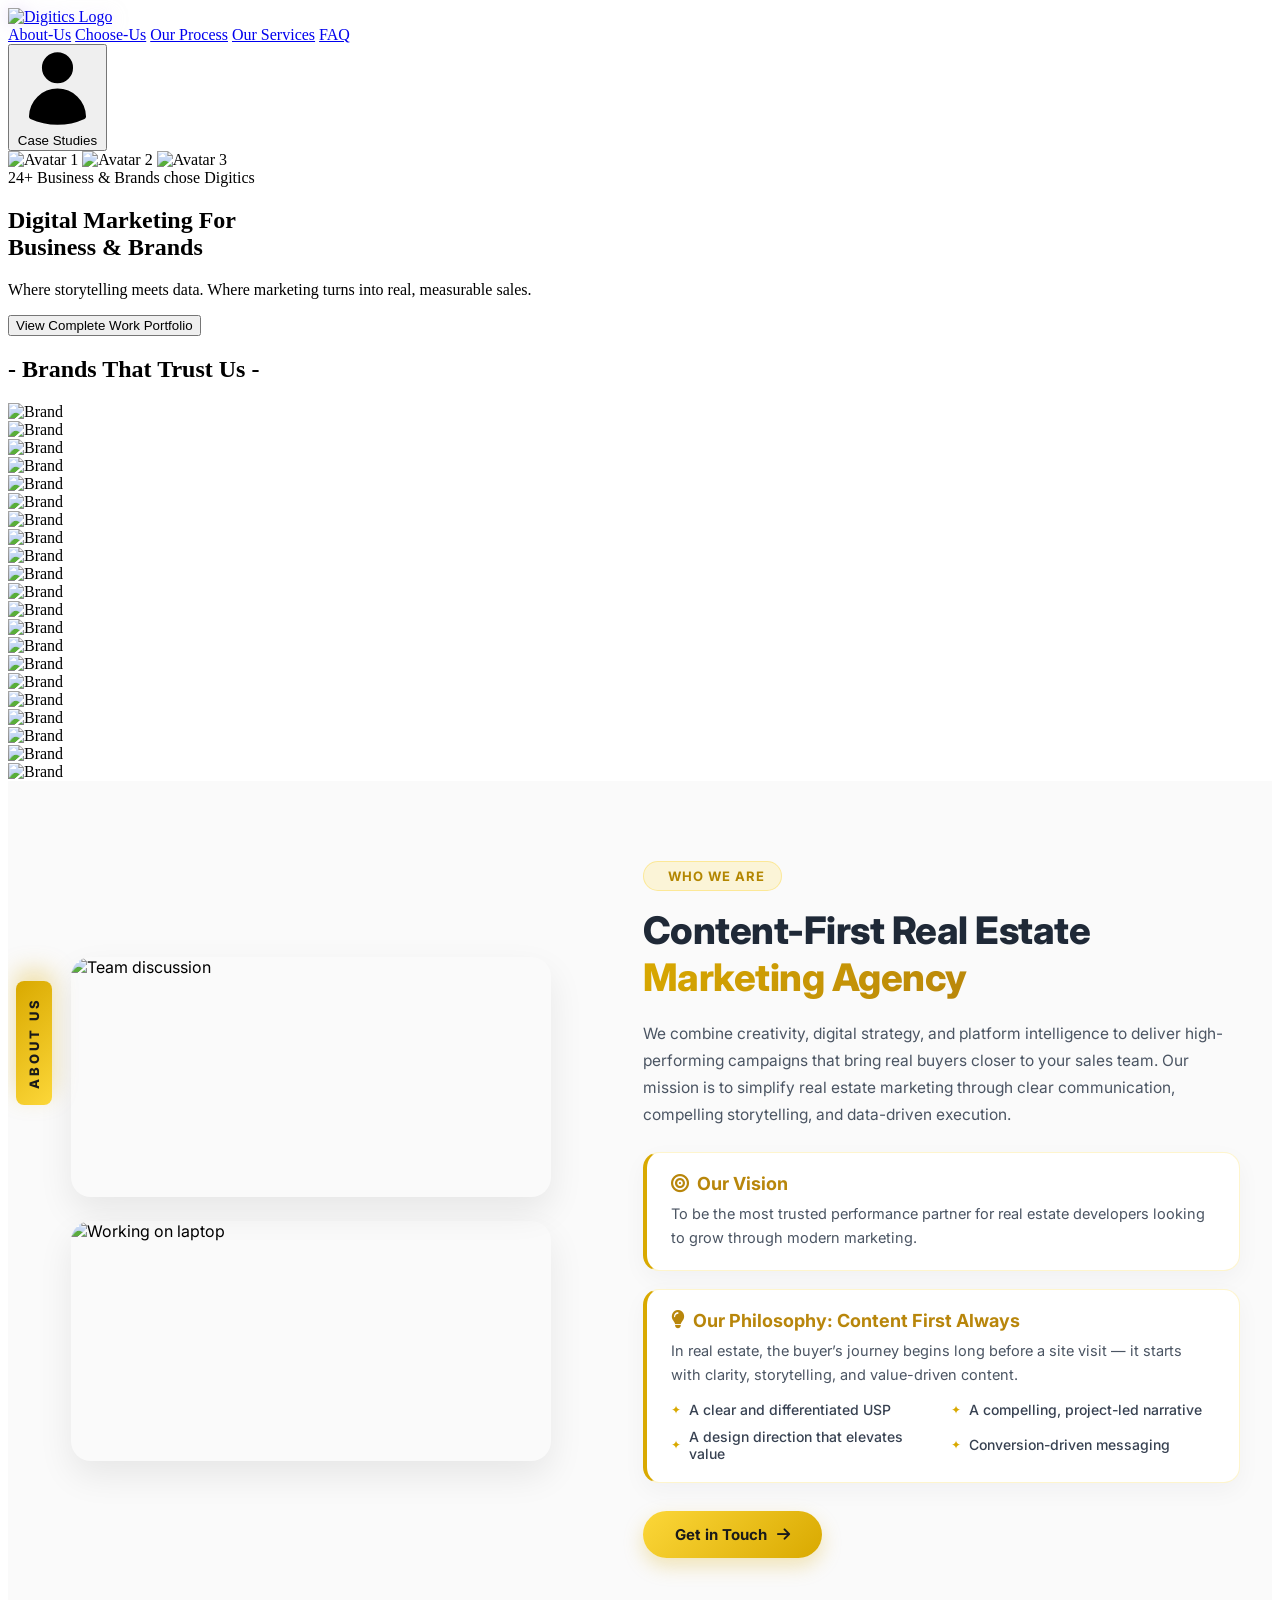
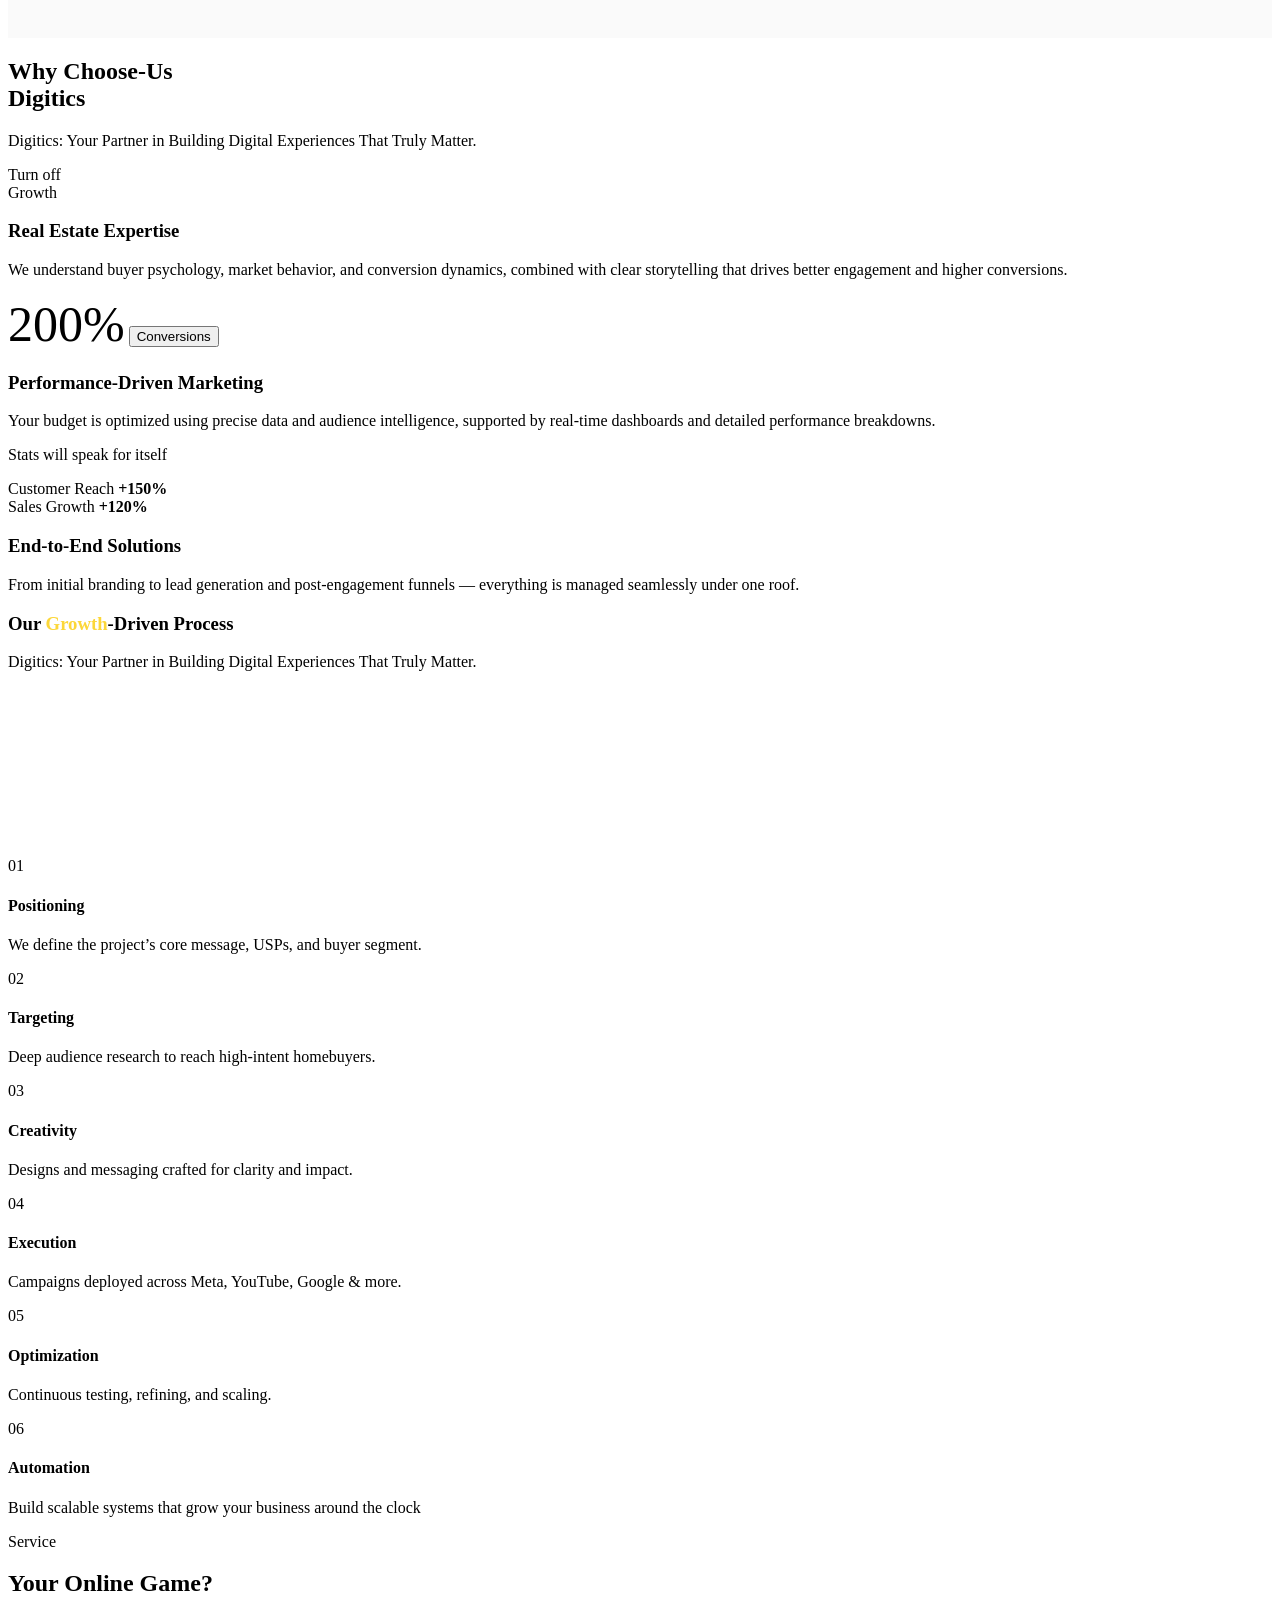
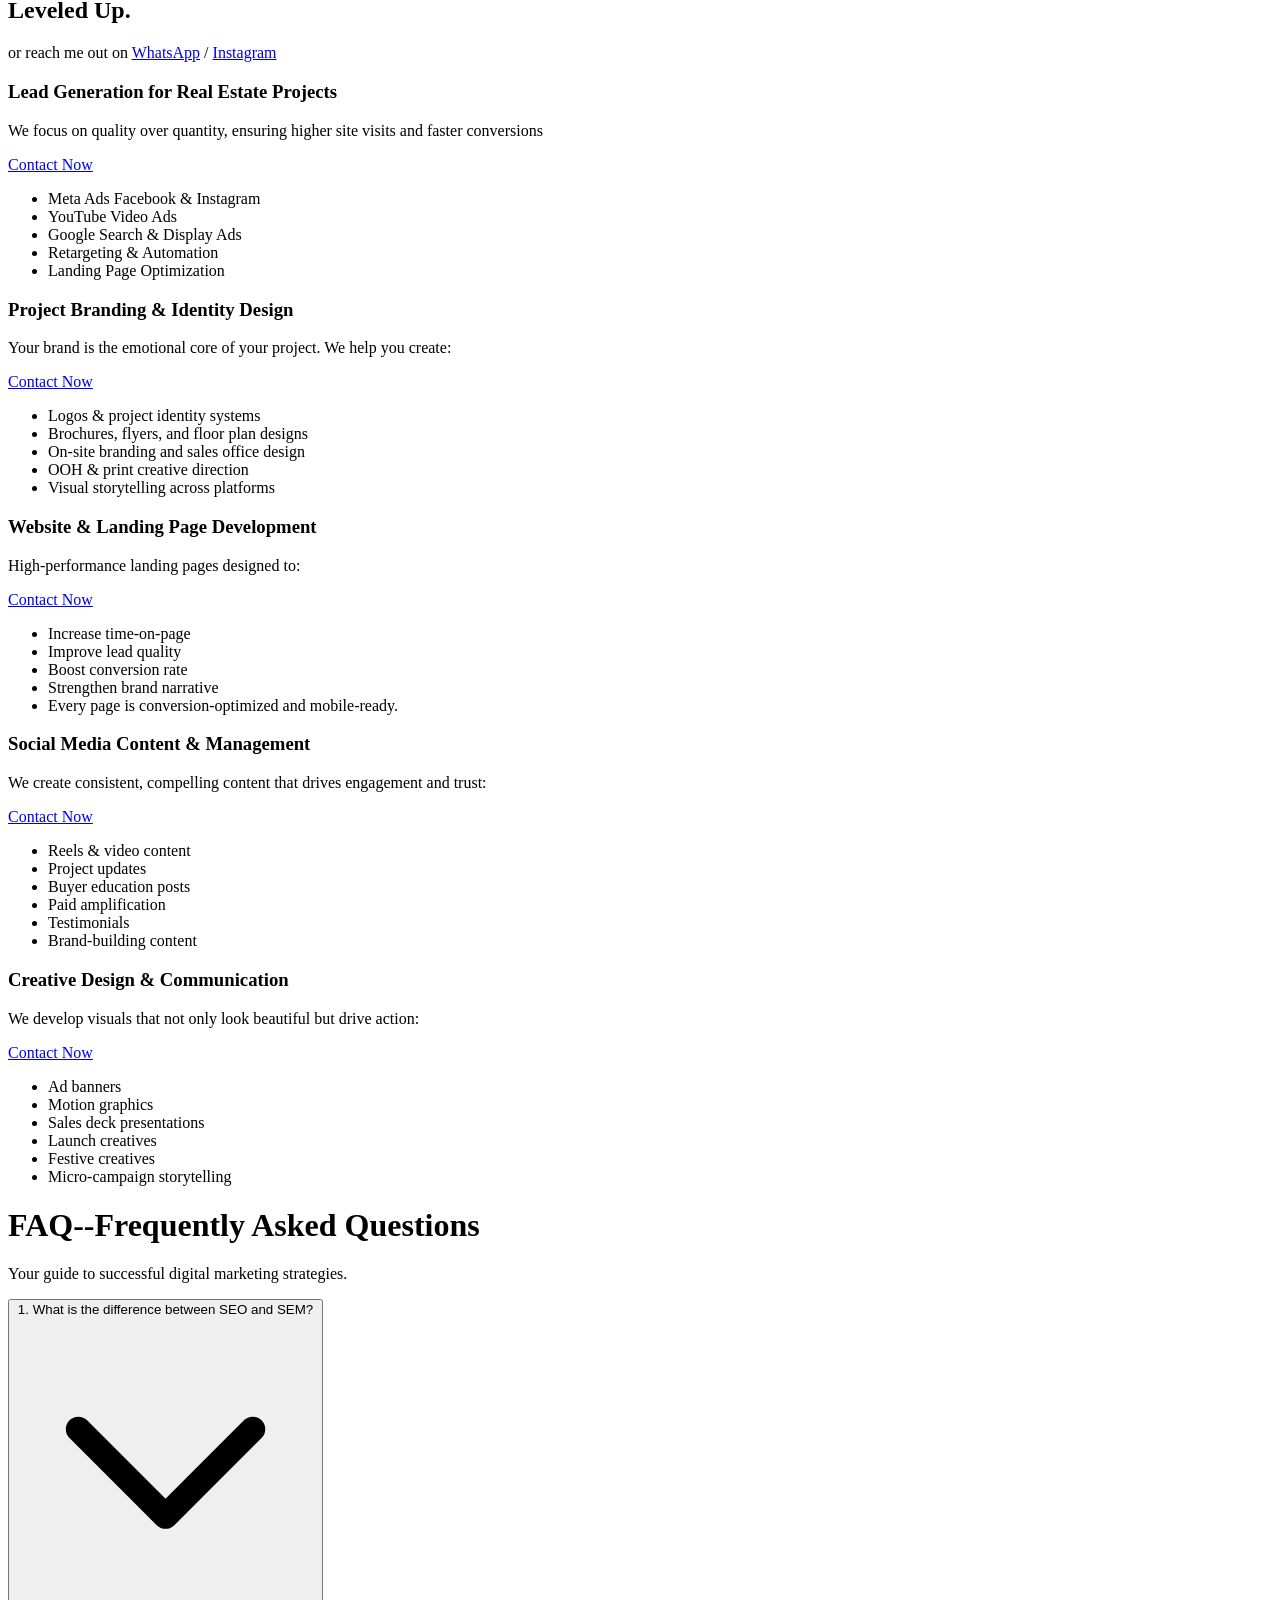
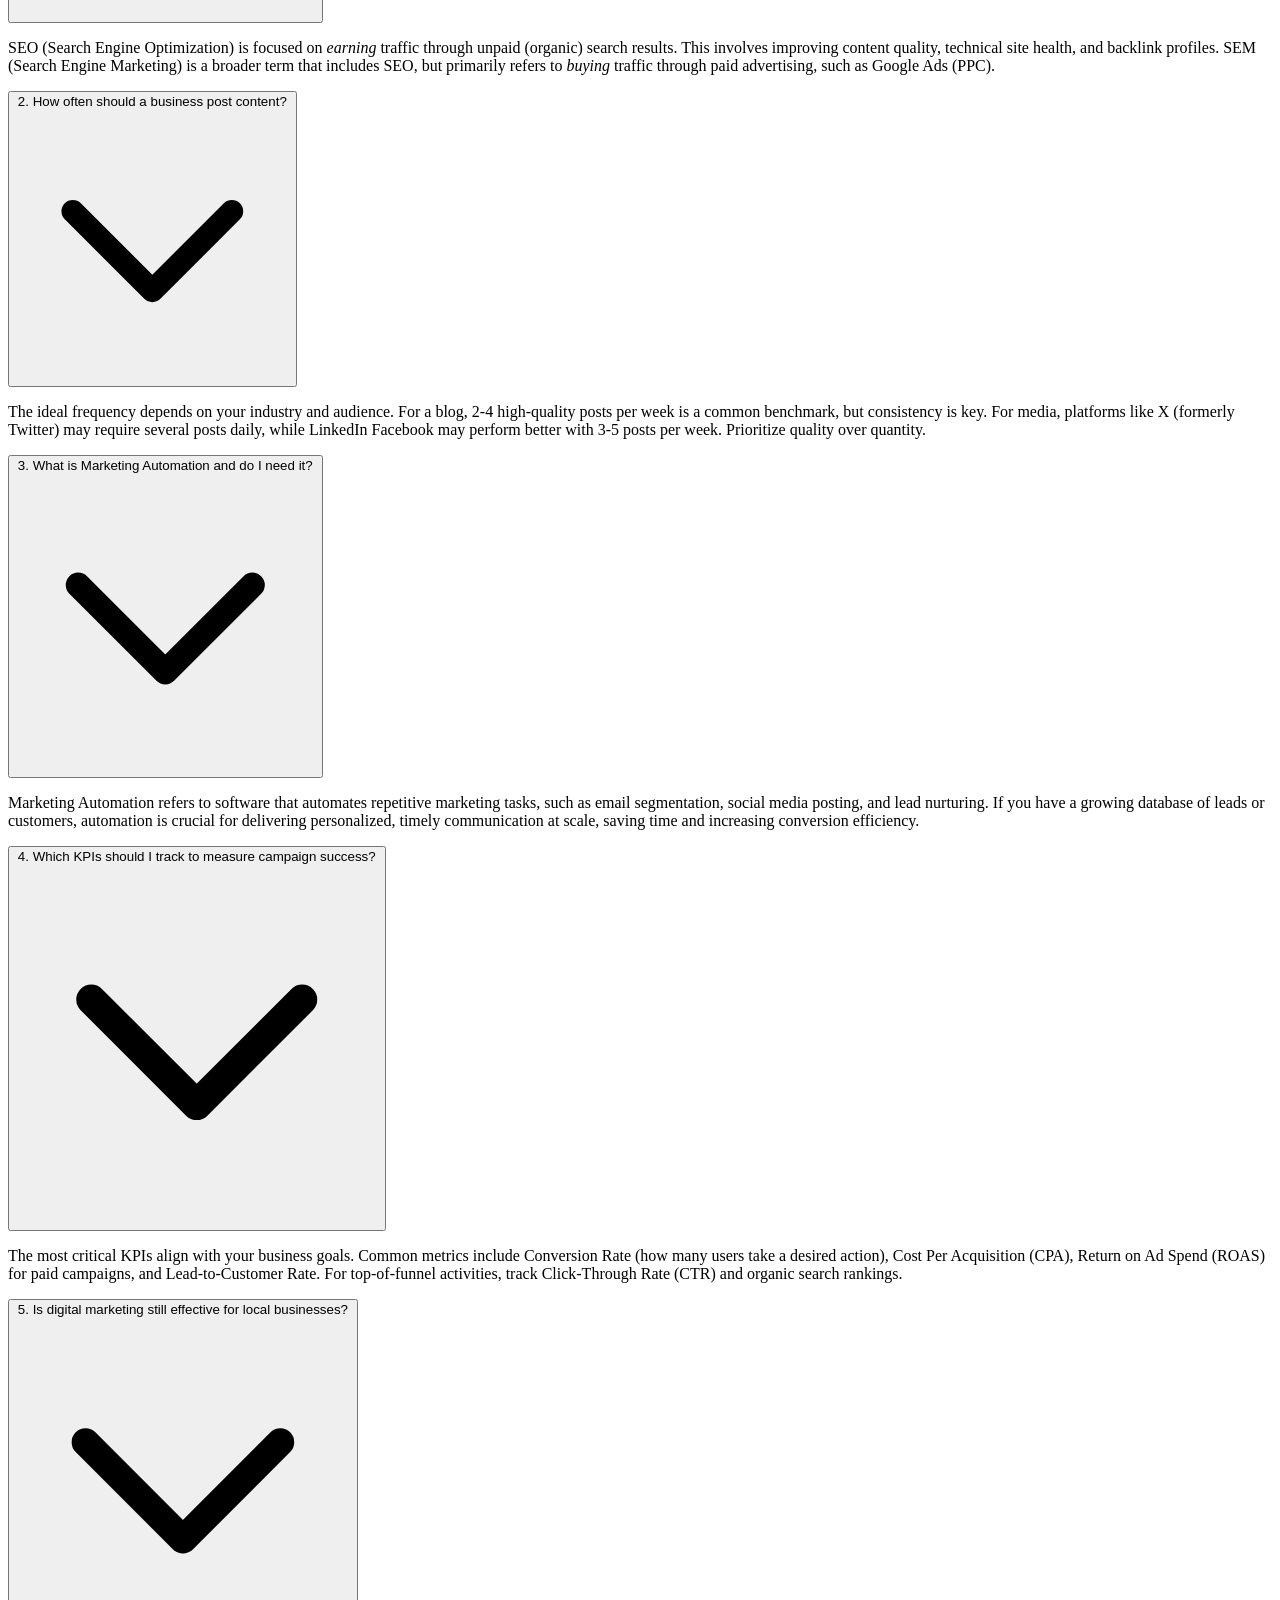
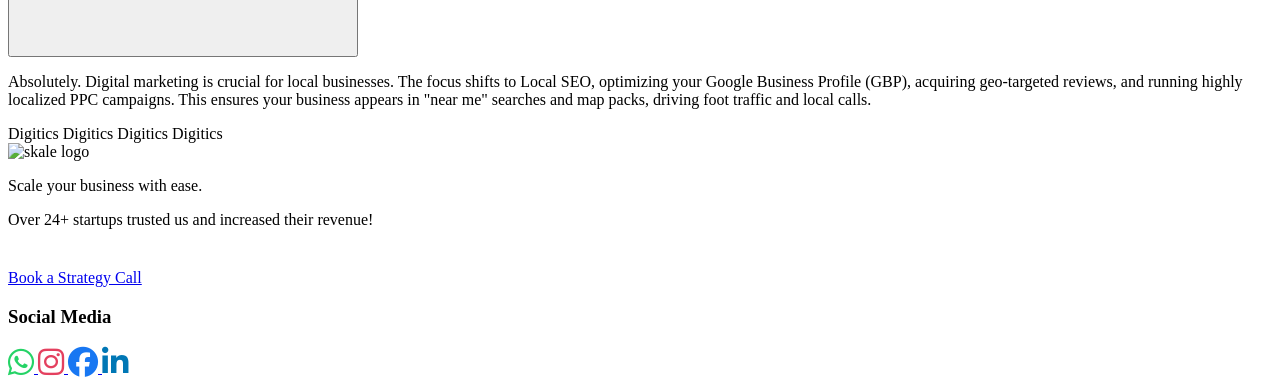
==== index.html @ 878b5614 "Fix About Us section CSS path and polish styling" ====
<!DOCTYPE html>
<html lang="en">

<head>
    <meta charset="UTF-8">
    <meta name="viewport" content="width=device-width, initial-scale=1.0">
    <title>Digitic.Ai - Digital Marketing For Business & Brands</title>
    <link rel="preconnect" href="https://fonts.googleapis.com">
    <link rel="preconnect" href="https://fonts.gstatic.com" crossorigin>
    <link href="https://fonts.googleapis.com/css2?family=Inter:wght@100..900&display=swap" rel="stylesheet">
    <link rel="stylesheet" href="https://cdnjs.cloudflare.com/ajax/libs/font-awesome/6.5.2/css/all.min.css">
    <script src="https://cdn.tailwindcss.com"></script>
    <script src="https://cdnjs.cloudflare.com/ajax/libs/gsap/3.12.5/gsap.min.js"></script>
    <script src="https://cdnjs.cloudflare.com/ajax/libs/gsap/3.12.5/ScrollTrigger.min.js"></script>


    <!-- Extranal CSS -->
    <!-- <link rel="stylesheet" href="CSS/main-style-landing.css"> -->
    <!-- <link rel="stylesheet" href="CSS/brandslider.css"> -->
    <link rel="stylesheet" href="CSS/navba.css">
    <link rel="stylesheet" href="CSS/brand.css">
    <link rel="stylesheet" href="CSS/boxservice.css">
    <link rel="stylesheet" href="CSS/process-style.css">
    <link rel="stylesheet" href="CSS/price-style.css">
    <link rel="stylesheet" href="CSS/testimonial.css">
    <link rel="stylesheet" href="CSS/review.css">
    <link rel="stylesheet" href="CSS/footer.css">
    <link rel="stylesheet" href="CSS/about.css">
    <link rel="stylesheet" href="CSS/faq.css">
    <link rel="stylesheet" href="CSS/Logo.css">
</head>

<body class="antialiased text-gray-800">

    <!-- Navigation section -->
    <!-- Main Header Section-->

    <header class="header animate-on-load anim-fade-down">
            <div class="header-container">
                <a href="#">
                    <img src="Images/Digitics new logo.png"
                        style="height: 4.8rem; filter: drop-shadow(0px 0px 8px rgba(214, 194, 244, 0.512));"
                        alt="Digitics Logo">
                </a>

                <nav class="nav-links">
                    <a href="#About-Us">About-Us</a>
                    <a href="#WCU">Choose-Us</a>
                    <a href="#process">Our Process</a>
                    <a href="#our-services">Our Services</a>
                    <!-- <a href="#testimony">Testimonials</a> -->
                    <a href="#faq">FAQ</a>
                </nav>

                <a href="CaseStudy.html">
                    <button class="header-button">
                        <svg xmlns="http://www.w3.org/2000/svg" viewBox="0 0 24 24" fill="currentColor">
                            <path fill-rule="evenodd"
                                d="M7.5 6a4.5 4.5 0 1 1 9 0 4.5 4.5 0 0 1-9 0ZM3.751 20.105a8.25 8.25 0 0 1 16.498 0 .75.75 0 0 1-.437.695A18.683 18.683 0 0 1 12 22.5c-2.786 0-5.433-.608-7.812-1.7a.75.75 0 0 1-.437-.695Z"
                                clip-rule="evenodd" />
                        </svg>
                        <span>Case Studies</span>
                    </button></a>
            </div>
        </header>

        <!-- End Navigation section -->
        <!-- End Main Header Section-->
        <!-- introduction section -->

        <section class="hero-section">
            <div class="hero-content">

                <div class="pill-badge animate-on-load anim-fade-down anim-delay-1">
                    <div class="avatar-stack">
                        <img src="https://i.pravatar.cc/150?img=1" alt="Avatar 1">
                        <img src="https://i.pravatar.cc/150?img=2" alt="Avatar 2">
                        <img src="https://i.pravatar.cc/150?img=3" alt="Avatar 3">
                    </div>
                    <span>24+ Business & Brands chose <span class="highlight">Digitics</span></span>
                </div>

                <h1 class="hero-heading animate-on-load anim-fade-up">
                    Digital Marketing For <br class="hidden-on-mobile">Business & Brands
                </h1>

                <p class="hero-subheading animate-on-load anim-fade-up anim-delay-1">
                    Where storytelling meets data. Where marketing turns into real, measurable sales.
                </p>

                <a href="PotfolioPage.html">
                    <button class="btn-gradient-orange animate-on-load anim-fade-up anim-delay-2">View Complete Work Portfolio</button></a>
            </div>
        </section>


        <!-- End introduction section -->

        <!-- Marquee1 brand Logs -->
        <!-- <div class="logo-carousel animate-on-load anim-fade-right">
            <div class="logo-track">
                <img src="Images/Shelar logo.png" alt="Shelar Logo">
                <img src="Images/Precious group logo.png" alt="Precious Group Logo">
                <img src="Images/benchmark logo.png" alt="Benchmark Greens Logo">
                <img src="Images/mohan logo.png" alt="Mohan Group Logo">
                <img src="Images/Tharwani logo.png" alt="Tharwani Logo">
                <img src="Images/saraswati heights logo.png" alt="Saraswati Logo">
                <img src="Images/Avenue logo.png" alt="Avenue Group Logo">
                <img src="Images/godrej LOGO.png" alt="Godrej Logo">
                <img src="Images/Atmiya logo.png" alt="Atmiya Logo">
                <img src="Images/AV group logo.png" alt="AV Group Logo">
                <img src="Images/Precious group logo.png" alt="Precious Logo">

                <img src="Images/shah LOGO (2).png" alt="Shah Logo">
                <img src="Images/Shelar logo.png" alt="Shelar Logo">
                <img src="Images/Precious group logo.png" alt="Precious Group Logo">
                <img src="Images/benchmark logo.png" alt="Benchmark Greens Logo">
                <img src="Images/mohan logo.png" alt="Mohan Group Logo">
                <img src="Images/Tharwani logo.png" alt="Tharwani Logo">
                <img src="Images/saraswati heights logo.png" alt="Saraswati Logo">
                <img src="Images/Avenue logo.png" alt="Avenue Group Logo">
                <img src="Images/godrej LOGO.png" alt="Godrej Logo">
                <img src="Images/Atmiya logo.png" alt="Atmiya Logo">
                <img src="Images/AV group logo.png" alt="AV Group Logo">
                <img src="Images/Precious group logo.png" alt="Precious Logo">

            </div>
        </div> -->
        <!-- End Marquee1 brand Logs -->

        <!-- Brand Logo Section -->

    <section class="logo--section">
        <h2 class="logo--title animate-on-load anim-fade-up anim-delay-2">- Brands That Trust Us -</h2>

        
        <div class="logo--grid">



            <div class="logo--card"><img src="https://res.cloudinary.com/dygbzit8r/image/upload/q_auto,f_auto/v1769967893/Acala_group_logo_ojdzub.webp" alt="Brand" class="logo--image"></div>

            <div class="logo--card"><img src="https://res.cloudinary.com/dygbzit8r/image/upload/q_auto,f_auto/v1769967897/Atmiya_logo_bgchv7.webp" alt="Brand" class="logo--image"></div>

            <div class="logo--card"><img src="https://res.cloudinary.com/dygbzit8r/image/upload/q_auto,f_auto/v1769967895/mohan_logo_dcj3cu.webp" alt="Brand" class="logo--image"></div>

            <div class="logo--card"><img src="https://res.cloudinary.com/dygbzit8r/image/upload/q_auto,f_auto/v1769967893/Avenue_logo_nnuyqx.webp" alt="Brand" class="logo--image"></div>

            <div class="logo--card"><img src="https://res.cloudinary.com/dygbzit8r/image/upload/q_auto,f_auto/v1769967894/bachraj_logo_lb16zw.webp" alt="Brand" class="logo--image"></div>

            <div class="logo--card"><img src="https://res.cloudinary.com/dygbzit8r/image/upload/q_auto,f_auto/v1769967895/benchmark_logo_li25xi.webp" alt="Brand" class="logo--image"></div>

            <div class="logo--card"><img src="https://res.cloudinary.com/dygbzit8r/image/upload/q_auto,f_auto/v1769967896/evershine_logo_j5mklm.webp" alt="Brand" class="logo--image"></div>

            <div class="logo--card"><img src="https://res.cloudinary.com/dygbzit8r/image/upload/q_auto,f_auto/v1769967895/godrej_logo_foza47.webp" alt="Brand" class="logo--image"></div>

            <div class="logo--card"><img src="https://res.cloudinary.com/dygbzit8r/image/upload/q_auto,f_auto/v1769967895/hillcrest_logo_jtevsa.webp" alt="Brand" class="logo--image"></div>

            <div class="logo--card"><img src="https://res.cloudinary.com/dygbzit8r/image/upload/q_auto,f_auto/v1769967894/Ira_insignia_logo_f8z1v8.webp" alt="Brand" class="logo--image"></div>

            <div class="logo--card"><img src="https://res.cloudinary.com/dygbzit8r/image/upload/q_auto,f_auto/v1769967893/lodha_logo_vd0kxy.webp" alt="Brand" class="logo--image"></div>

            <div class="logo--card"><img src="https://res.cloudinary.com/dygbzit8r/image/upload/q_auto,f_auto/v1769967899/shah_LOGO_bmvrvz.webp" alt="Brand" class="logo--image"></div>

            <div class="logo--card"><img src="https://res.cloudinary.com/dygbzit8r/image/upload/q_auto,f_auto/v1769967893/AV_group_logo_is5vfc.webp" alt="Brand" class="logo--image"></div>

            <div class="logo--card"><img src="https://res.cloudinary.com/dygbzit8r/image/upload/q_auto,f_auto/v1769967896/Precious_group_logo_i1fjil.webp" alt="Brand" class="logo--image"></div>

            <div class="logo--card"><img src="https://res.cloudinary.com/dygbzit8r/image/upload/q_auto,f_auto/v1769967896/Renucorp_logo_yghzbm.webp" alt="Brand" class="logo--image"></div>

            <div class="logo--card"><img src="https://res.cloudinary.com/dygbzit8r/image/upload/q_auto,f_auto/v1769967896/saraswati_heights_logo_uup7i2.webp" alt="Brand" class="logo--image"></div>

             <div class="logo--card"><img src="https://res.cloudinary.com/dygbzit8r/image/upload/q_auto,f_auto/v1769967896/Shelar_logo_mb6cmx.webp" alt="Brand" class="logo--image"></div>

            <div class="logo--card"><img src="https://res.cloudinary.com/dygbzit8r/image/upload/q_auto,f_auto/v1769967895/mayfair_logo_vob7gz.webp" alt="Brand" class="logo--image"></div>

            <div class="logo--card"><img src="https://res.cloudinary.com/dygbzit8r/image/upload/q_auto,f_auto/v1769967897/sunteck_logo_wynjas.webp" alt="Brand" class="logo--image"></div>

            <div class="logo--card"><img src="https://res.cloudinary.com/dygbzit8r/image/upload/q_auto,f_auto/v1769967897/Thanekar_logo_lrtjqq.webp" alt="Brand" class="logo--image"></div>

            <div class="logo--card"><img src="https://res.cloudinary.com/dygbzit8r/image/upload/q_auto,f_auto/v1769967898/Tharwani_logo_yxgyly.webp" alt="Brand" class="logo--image"></div>
            
            
            
            <!-- <div class="logo--card"><img src="Images/Avenue logo.png" alt="Brand" class="logo--image"></div> -->
            <!-- <div class="logo--card"><img src="https://upload.wikimedia.org/wikipedia/commons/4/40/Adobe_Systems_logo_and_wordmark.svg" alt="Brand" class="logo--image"></div> -->
        </div>
    </section>

        <!-- Brand Logo Section End -->



        <!-- Campanian Data -->
        <!-- End Campanian Data -->

        <!--About as-->

        <section class="about-section" id="About-Us">
            <div class="about-container">
                <!-- LEFT IMAGE SECTION -->
                <div class="about-image-section">
                    <div class="about-since">About Us</div>

                    <div class="about-image-wrapper">
                        <img src="https://images.unsplash.com/photo-1521737604893-d14cc237f11d"
                             alt="Team discussion"
                             class="about-image about-image-top" />

                        <img src="https://images.unsplash.com/photo-1522202176988-66273c2fd55f"
                             alt="Working on laptop"
                             class="about-image about-image-bottom" />
                    </div>
                </div>

                <!-- RIGHT CONTENT SECTION -->
                <div class="about-content-section">
                    <div class="about-tag">
                        <i class="fa-solid fa-sparkles"></i> Who We Are
                    </div>
                    <h2 class="about-title">
                        Content-First Real Estate <br />
                        <span class="highlight">Marketing Agency</span>
                    </h2>

                    <p class="about-description">
                        We combine creativity, digital strategy, and platform intelligence to deliver
                        high-performing campaigns that bring real buyers closer to your sales team.
                        Our mission is to simplify real estate marketing through clear communication, compelling storytelling, and data-driven execution.
                    </p>

                    <div class="about-cards-wrapper">
                        <div class="about-card">
                            <h3 class="about-card-title">
                                <i class="fa-solid fa-bullseye"></i> Our Vision
                            </h3>
                            <p class="about-card-text">
                                To be the most trusted performance partner for real estate developers looking to grow through modern marketing.
                            </p>
                        </div>

                        <div class="about-card">
                            <h3 class="about-card-title">
                                <i class="fa-solid fa-lightbulb"></i> Our Philosophy: Content First Always
                            </h3>
                            <p class="about-card-text">
                                In real estate, the buyer’s journey begins long before a site visit — it starts with clarity, storytelling, and value-driven content.
                            </p>
                            <ul class="about-list">
                                <li><span class="bullet-icon">✦</span> A clear and differentiated USP</li>
                                <li><span class="bullet-icon">✦</span> A compelling, project-led narrative</li>
                                <li><span class="bullet-icon">✦</span> A design direction that elevates value</li>
                                <li><span class="bullet-icon">✦</span> Conversion-driven messaging</li>
                            </ul>
                        </div>
                    </div>

                    <a href="#contact" class="about-button">
                        <span>Get in Touch</span>
                        <i class="fa-solid fa-arrow-right"></i>
                    </a>
                </div>

            </div>
        </section>

        <!-- End About as-->


        <!-- Box Service -->
        <section id="WCU">
            <main class="serive-hero-section">
                <h1 class="reveal fade-up"> Why Choose-Us <br>Digitics</h1>
                <p class="subtitle reveal fade-up delay-1">Digitics: Your Partner in Building Digital Experiences That
                    Truly Matter.</p>

                <section class="results-cards">

                    <div class="serivce-card card-funding reveal fade-up delay-1">
                        <div class="card-visual visual-funding">
                            <div class="toggle-container" id="fundingToggleContainer" onclick="toggleSwitch()">
                                <span class="toggle-text">Turn off<br>Growth</span>
                                <div class="toggle-switch active" id="fundingSwitch">
                                    <div class="toggle-knob"></div>
                                </div>
                            </div>
                        </div>
                        <h3>Real Estate Expertise</h3>
                        <p>We understand buyer psychology, market behavior, and conversion dynamics, combined with clear storytelling that drives better engagement and higher conversions.</p>
                    </div>

                    <div class="serivce-card card-conversions reveal fade-up delay-2">
                        <div class="card-visual visual-conversions">
                            <div class="conversion-circle">
                                <span class="percent" style="font-size: 50px;">200%</span>
                                <button class="conversion-btn">Conversions</button>

                            </div>
                        </div>
                        <h3>Performance-Driven Marketing</h3>
                        <p>Your budget is optimized using precise data and audience intelligence, supported by real-time dashboards and detailed performance breakdowns.</p>
                    </div>

                    <div class="serivce-card card-market reveal fade-up delay-3">
                        <div class="card-visual visual-market">
                            <p class="stats-label">Stats will speak for itself</p>
                            <div class="stat-pill user-retention">Customer Reach <strong>+150%</strong></div>
                            <div class="stat-pill leads">Sales Growth <strong>+120%</strong></div>
                        </div>
                        <h3>End-to-End Solutions</h3>
                        <p>From initial branding to lead generation and post-engagement funnels — everything is managed seamlessly under one roof.</p>
                    </div>
                </section>
            </main>
        </section>
        <!-- End Box Serive -->
        <!-- process section -->
        <section id="process">
            <div class="antialiased text-gray-800">

                <div class="pt-2 lg:pt-1"></div>

                

                <section id="process-section" class=" py-1 md:py-1">
                    <div class="max-w-7xl mx-auto px-4 sm:px-6 lg:px-8 text-center">
                        <!-- <h1 class="text-sm font-semibold uppercase tracking-wider text-purple-600 mb-3 reveal fade-up" style="font-size: 2rem; font-family: 'Inter', sans-serif;">
                            Our Process</h1> -->
                            <main class="serive-hero-section" >
                <h1 class="reveal fade-up"> Our <span style="color: #fcd739;">Growth</span>-Driven Process</h1>
                <p class="subtitle reveal fade-up delay-1">Digitics: Your Partner in Building Digital
                            Experiences That Truly Matter.</p>
            </main>
                        <!-- <h3
                            class="text-3xl md:text-5xl font-extrabold mb-16 md:mb-24 text-gray-900 reveal fade-up delay-1">
                            Digitics: Your Partner in Building Digital
                            Experiences That Truly Matter.
                        </h3> -->

                        <div id="journey-container" class="relative">

                            <canvas id="connector-canvas"></canvas>

                            <div id="process-wrapper" class="relative process-wrapper flex flex-col gap-24 z-20">

                                <script>
                                    // Function to generate the Pin Image HTML string
                                    function generatePinImage() {
                                        // Using a high-quality placeholder URL from Framer for the visual pin
                                        const pinUrl = 'https://framerusercontent.com/images/ceWoRGcAON0ADKDjPd9HhJlf0h4.png?width=313&height=395';
                                        return `
                                <img src="${pinUrl}" alt="3D Push Pin" 
                                    class="pin-shadow absolute -top-5 left-1/2 transform -translate-x-1/2 w-12 h-16 lg:w-16 lg:h-20 z-30 object-contain"
                                    onerror="this.style.display='none'"
                                />
                            `;
                                    }
                                </script>

                                <div class="process-step-container flex justify-center lg:justify-start w-full"
                                    data-side="left">
                                    <div class="w-full lg:w-3/5 p-4 lg:p-0">
                                        <div id="card-1"
                                            class="process-card bg-white rounded-xl card-shadow cursor-pointer aspect-square p-4 lg:p-6 text-left lg:ml-auto relative">
                                            <script>document.getElementById('card-1').insertAdjacentHTML('afterbegin', generatePinImage())</script>

                                            <div class="inner-gradient-box bg-grad-orange p-4 lg:p-6 mt-4 lg:mt-8">
                                                <p class="text-lg font-extrabold mb-1 accent-orange">01</p>
                                                <h4 class="text-xl lg:text-2xl font-bold mb-2 text-gray-900">Positioning
                                                </h4>
                                                <p class="text-sm lg:text-base font-medium text-[#555]">We define the project’s core message, USPs, and buyer segment.</p>
                                            </div>
                                        </div>
                                    </div>
                                </div>

                                <div class="process-step-container flex justify-center lg:justify-end w-full"
                                    data-side="right">
                                    <div class="w-full lg:w-3/5 p-4 lg:p-0">
                                        <div id="card-2"
                                            class="process-card bg-white rounded-xl card-shadow cursor-pointer aspect-square p-4 lg:p-6 text-left lg:mr-auto relative">
                                            <script>document.getElementById('card-2').insertAdjacentHTML('afterbegin', generatePinImage())</script>

                                            <div class="inner-gradient-box bg-grad-blue p-4 lg:p-6 mt-4 lg:mt-8">
                                                <p class="text-lg font-extrabold mb-1 accent-blue">02</p>
                                                <h4 class="text-xl lg:text-2xl font-bold mb-2 text-gray-900">Targeting
                                                </h4>
                                                <p class="text-sm lg:text-base font-medium text-[#555]">Deep audience research to reach high-intent homebuyers.</p>
                                            </div>
                                        </div>
                                    </div>
                                </div>

                                <div class="process-step-container flex justify-center lg:justify-start w-full"
                                    data-side="left">
                                    <div class="w-full lg:w-3/5 p-4 lg:p-0">
                                        <div id="card-3"
                                            class="process-card bg-white rounded-xl card-shadow cursor-pointer aspect-square p-4 lg:p-6 text-left lg:ml-auto relative">
                                            <script>document.getElementById('card-3').insertAdjacentHTML('afterbegin', generatePinImage())</script>

                                            <div class="inner-gradient-box bg-grad-purple p-4 lg:p-6 mt-4 lg:mt-8">
                                                <p class="text-lg font-extrabold mb-1 accent-purple">03</p>
                                                <h4 class="text-xl lg:text-2xl font-bold mb-2 text-gray-900">Creativity
                                                </h4>
                                                <p class="text-sm lg:text-base font-medium text-[#555]">Designs and messaging crafted for clarity and impact.
                                                </p>
                                            </div>
                                        </div>
                                    </div>
                                </div>

                                <div class="process-step-container flex justify-center lg:justify-end w-full"
                                    data-side="right">
                                    <div class="w-full lg:w-3/5 p-4 lg:p-0">
                                        <div id="card-4"
                                            class="process-card bg-white rounded-xl card-shadow cursor-pointer aspect-square p-4 lg:p-6 text-left lg:mr-auto relative">
                                            <script>document.getElementById('card-4').insertAdjacentHTML('afterbegin', generatePinImage())</script>

                                            <div class="inner-gradient-box bg-grad-green p-4 lg:p-6 mt-4 lg:mt-8">
                                                <p class="text-lg font-extrabold mb-1 accent-green">04</p>
                                                <h4 class="text-xl lg:text-2xl font-bold mb-2 text-gray-900">Execution
                                                </h4>
                                                <p class="text-sm lg:text-base font-medium text-[#555]">Campaigns deployed across Meta, YouTube, Google & more.</p>
                                            </div>
                                        </div>
                                    </div>
                                </div>

                                <div class="process-step-container flex justify-center lg:justify-start w-full"
                                    data-side="left">
                                    <div class="w-full lg:w-3/5 p-4 lg:p-0">
                                        <div id="card-5"
                                            class="process-card bg-white rounded-xl card-shadow cursor-pointer aspect-square p-4 lg:p-6 text-left lg:ml-auto relative">
                                            <script>document.getElementById('card-5').insertAdjacentHTML('afterbegin', generatePinImage())</script>

                                            <div class="inner-gradient-box bg-grad-pink p-4 lg:p-6 mt-4 lg:mt-8">
                                                <p class="text-lg font-extrabold mb-1 accent-pink">05</p>
                                                <h4 class="text-xl lg:text-2xl font-bold mb-2 text-gray-900">
                                                    Optimization</h4>
                                                <p class="text-sm lg:text-base font-medium text-[#555]">Continuous testing, refining, and scaling.</p>
                                            </div>
                                        </div>
                                    </div>
                                </div>

                                <div class="process-step-container flex justify-center lg:justify-end w-full"
                                    data-side="right">
                                    <div class="w-full lg:w-3/5 p-4 lg:p-0">
                                        <div id="card-6"
                                            class="process-card bg-white rounded-xl card-shadow cursor-pointer aspect-square p-4 lg:p-6 text-left lg:mr-auto relative">
                                            <script>document.getElementById('card-6').insertAdjacentHTML('afterbegin', generatePinImage())</script>

                                            <div class="inner-gradient-box bg-grad-yellow p-4 lg:p-6 mt-4 lg:mt-8">
                                                <p class="text-lg font-extrabold mb-1 accent-yellow">06</p>
                                                <h4 class="text-xl lg:text-2xl font-bold mb-2 text-gray-900">Automation
                                                </h4>
                                                <p class="text-sm lg:text-base font-medium text-[#555]">Build scalable
                                                    systems that grow your business around the clock</p>
                                            </div>
                                        </div>
                                    </div>
                                </div>

                            </div>
                        </div>
                    </div>
                </section>

                <div class="pt-20 lg:pt-32"></div>
            </div>
        </section>
        <!-- End process section -->


        <!-- service section -->
        <section class="price-section" id="our-services">
            <div class="price-container">
                <div class="price-header">
                    <span class="price-top-label-pill reveal fade-up">Service</span>


                    <h1 class="reveal fade-up delay-1">Your Online Game?<br>Leveled Up.</h1>
                    <div class="price-cta-group">
                        <!-- <a href="#" class="price-btn-primary-header">
                        <img src="avatar.jpg" alt="User Avatar" class="price-avatar">
                        Book a 15-min call
                    </a> -->
                        <p class="price-social-links reveal fade-up delay-1">
                            or reach me out on
                            <a href="https://wa.me/+918591015489" target="_blank">WhatsApp</a> /
                            <a href="https://www.instagram.com/digitics.ai/" target="_blank">Instagram</a>
                        </p>
                    </div>
                </div>

                <div class="price-cards">

                    <div class="price-card price-client-choice">
                        <span class="price-ribbon-badge"> </span>

                        <div class="price-card-content">
                            <h3 class="price-service-title">Lead Generation for Real Estate Projects</h3>
                            <p class="price-value"><span class="price-plus"></span></p>
                            <p class="price-description">We focus on quality over quantity, ensuring higher site visits and faster conversions
                            </p>

                            <a href="https://wa.me/+918591015489" class="price-btn-secondary">Contact Now</a>
                            <!-- <p class="price-spots-available">2 spots available</p> -->
                        </div>

                        <ul class="price-features">
                            <li><span class="price-icon"></span> Meta Ads Facebook & Instagram</li>
                            <li><span class="price-icon"></span> YouTube Video Ads</li>
                            <li><span class="price-icon"></span> Google Search & Display Ads</li>
                            <li><span class="price-icon"></span> Retargeting & Automation</li>
                            <li><span class="price-icon"></span> Landing Page Optimization</li>  
                        </ul>
                    </div>

                    <div class="price-card fade-up">

                        <div class="price-card-content">
                            <h3 class="price-service-title">Project Branding & Identity Design</h3>
                            <!-- <p class="price-value">$20000<span class="price-plus">+</span></p> -->
                            <p class="price-description">Your brand is the emotional core of your project. We help you create:</p>

                            <a href="https://wa.me/+918591015489" class="price-btn-secondary">Contact Now</a>
                            <!-- <p class="price-spots-available">1 spot available</p> -->
                        </div>

                        <ul class="price-features">
                            <li><span class="price-icon"></span> Logos & project identity systems</li>
                            <li><span class="price-icon"></span> Brochures, flyers, and floor plan designs</li>
                            <li><span class="price-icon"></span> On-site branding and sales office design</li>
                            <li><span class="price-icon"></span> OOH & print creative direction</li>
                            <li><span class="price-icon"></span> Visual storytelling across platforms</li>
                        </ul>
                    </div>
                    <div class="price-card">

                        <div class="price-card-content">
                            <h3 class="price-service-title">Website & Landing Page Development</h3>
                            <!-- <p class="price-value">$20000<span class="price-plus">+</span></p> -->
                            <p class="price-description">High-performance landing pages designed to:</p>

                            <a href="https://wa.me/+918591015489" class="price-btn-secondary">Contact Now</a>
                            <!-- <p class="price-spots-available">1 spot available</p> -->
                        </div>

                        <ul class="price-features">
                            <li><span class="price-icon"></span> Increase time-on-page</li>
                            <li><span class="price-icon"></span> Improve lead quality</li>
                            <li><span class="price-icon"></span> Boost conversion rate</li>
                            <li><span class="price-icon"></span> Strengthen brand narrative</li>
                            <li><span class="price-icon"></span> Every page is conversion-optimized and mobile-ready.</li>
                        </ul>
                    </div>
                    <div class="price-card">

                        <div class="price-card-content">
                            <h3 class="price-service-title">Social Media Content & Management</h3>
                            <!-- <p class="price-value">$8000<span class="price-plus">+</span></p> -->
                            <p class="price-description">We create consistent, compelling content that drives engagement and trust:</p>

                            <a href="https://wa.me/+918591015489" class="price-btn-secondary">Contact Now</a>
                            <!-- <p class="price-spots-available">Open availability</p> -->
                        </div>

                        <ul class="price-features">
                            <li><span class="price-icon"></span> Reels & video content</li>
                            <li><span class="price-icon"></span> Project updates</li>
                            <li><span class="price-icon"></span> Buyer education posts</li>
                            <li><span class="price-icon"></span> Paid amplification</li>
                            <li><span class="price-icon"></span> Testimonials</li>
                            <li><span class="price-icon"></span> Brand-building content</li>
                        </ul>
                    </div>

                    <div class="price-card fade-up">

                        <div class="price-card-content">
                            <h3 class="price-service-title">Creative Design & Communication</h3>
                            <!-- <p class="price-value">$20000<span class="price-plus">+</span></p> -->
                            <p class="price-description">We develop visuals that not only look beautiful but drive action:</p>

                            <a href="https://wa.me/+918591015489" class="price-btn-secondary">Contact Now</a>
                            <!-- <p class="price-spots-available">1 spot available</p> -->
                        </div>

                        <ul class="price-features">
                            <li><span class="price-icon"></span> Ad banners</li>
                            <li><span class="price-icon"></span> Motion graphics</li>
                            <li><span class="price-icon"></span> Sales deck presentations</li>
                            <li><span class="price-icon"></span> Launch creatives</li>
                            <li><span class="price-icon"></span> Festive creatives</li>
                            <li><span class="price-icon"></span> Micro-campaign storytelling</li>
                        </ul>
                    </div>

                    

                    

                </div>
            </div>
        </section>
        <!-- End service section  -->


        <!-- testimonail  -->
        <!-- <section>
            <div class="testimonial"  id="testimony">
                <section class="testimonial--section">
                    <div class="testimonial--tag reveal fade-up">Testimonials</div>

                    <h1 class="testimonial--main-heading reveal fade-up delay-1">
                        What <span class="testimonial--dark-text">Clients</span> <br>
                        Say <span class="testimonial--dark-text">About</span> Us
                    </h1>

                    <p class="testimonial--sub-heading reveal fade-up delay-2">
                        Real feedback from real clients. <br>
                        See how our work drives results.
                    </p>
                </section>
            </div>
        </section> -->
        <!-- End testimonials -->
        <!-- Review Card -->
        <!-- <section>
            <div class="container_review">
                <h2 class="reveal fade-right delay-1"
                    style="text-align: center; font-size: 2rem; font-weight: 800; color: #333; margin-bottom: 10px;">
                    Trusted by Founders
                </h2>

                <div class="slider-section">    
                    <div class="slider-track" id="slider-track">
                    </div>
                </div>
            </div>
        </section> -->
        <!-- End Review Card -->



        <!-- fqa section -->
        <div class="min-h-screen flex items-center justify-center py-12 px-4 sm:px-6 lg:px-8"  id="faq">
            <!-- FMG--FaqContainer: Now uses a responsive grid layout (1 column for header, 2 for list on md screens and up) -->
            <div class="w-full max-w-6xl FMG--FaqContainer rounded-xl p-6 md:p-10 md:grid md:grid-cols-3 md:gap-12">

                <!-- FMG--Header (Left Column on Desktop, Top on Mobile) -->
                <header class="text-center md:text-left mb-10 md:mb-0 md:col-span-1">
                    <h1
                        class="text-4xl font-extrabold text-[#001f3f] FMG--HeaderTitle md:text-3xl lg:text-4xl reveal fade-up">
                        <span class="text-yellow-500">FAQ--</span>Frequently Asked Questions
                    </h1>
                    <p class="mt-4 text-lg text-gray-600 reveal delay-1">
                        Your guide to successful digital marketing strategies.
                    </p>
                </header>

                <!-- FMG--FAQ List (Right Column on Desktop, Bottom on Mobile) -->
                <div id="FMG--FaqList" class="space-y-4 md:col-span-2">

                    <!-- Q1: SEO vs. SEM -->
                    <div class="FMG--FaqItem border border-gray-200 rounded-lg overflow-hidden reveal fade-up">
                        <button
                            class="FMG--QuestionButton w-full flex justify-between items-center p-5 text-left font-semibold text-gray-800 focus:outline-none bg-white transition duration-200"
                            onclick="FMG_toggleAnswer(this)">
                            <span>1. What is the difference between SEO and SEM?</span>
                            <svg class="FMG--Chevron w-5 h-5 ml-2 text-[#d9a900]" fill="none" stroke="currentColor"
                                viewBox="0 0 24 24" xmlns="http://www.w3.org/2000/svg">
                                <path stroke-linecap="round" stroke-linejoin="round" stroke-width="2"
                                    d="M19 9l-7 7-7-7"></path>
                            </svg>
                        </button>
                        <div class="FMG--AnswerContent px-5 text-gray-600 bg-gray-50 border-t border-gray-200">
                            <p>
                                <span class="text-yellow-500 font-bold">SEO (Search Engine Optimization)</span> is
                                focused on <em>earning</em> traffic through unpaid (organic) search results. This
                                involves improving content quality, technical site health, and backlink profiles. <span
                                    class="text-yellow-500 font-bold">SEM (Search Engine Marketing)</span> is a broader
                                term that includes SEO, but primarily refers to <em>buying</em> traffic through paid
                                advertising, such as Google Ads (PPC).
                            </p>
                        </div>
                    </div>

                    <!-- Q2: Content is King -->
                    <div class="FMG--FaqItem border border-gray-200 rounded-lg overflow-hidden reveal fade-up">
                        <button
                            class="FMG--QuestionButton w-full flex justify-between items-center p-5 text-left font-semibold text-gray-800 focus:outline-none bg-white transition duration-200"
                            onclick="FMG_toggleAnswer(this)">
                            <span>2. How often should a business post content?</span>
                            <svg class="FMG--Chevron w-5 h-5 ml-2 text-[#0074d9]" fill="none" stroke="currentColor"
                                viewBox="0 0 24 24" xmlns="http://www.w3.org/2000/svg">
                                <path stroke-linecap="round" stroke-linejoin="round" stroke-width="2"
                                    d="M19 9l-7 7-7-7"></path>
                            </svg>
                        </button>
                        <div class="FMG--AnswerContent px-5 text-gray-600 bg-gray-50 border-t border-gray-200">
                            <p>
                                The ideal frequency depends on your industry and audience. For a blog, 2-4 high-quality
                                posts per week is a common benchmark, but consistency is key. For <span class ="text-yellow-500 font-bold">media,
                                platforms like X (formerly Twitter) </span>  may require several posts daily, while <span class ="text-yellow-500 font-bold">LinkedIn </span>
                                <span class ="text-yellow-500 font-bold">Facebook </span> may perform better with 3-5 posts per week. Prioritize quality over quantity.
                            </p>
                        </div>
                    </div>

                    <!-- Q3: Marketing Automation -->
                    <div class="FMG--FaqItem border border-gray-200 rounded-lg overflow-hidden reveal fade-up delay-1">
                        <button
                            class="FMG--QuestionButton w-full flex justify-between items-center p-5 text-left font-semibold text-gray-800 focus:outline-none bg-white transition duration-200"
                            onclick="FMG_toggleAnswer(this)">
                            <span>3. What is Marketing Automation and do I need it?</span>
                            <svg class="FMG--Chevron w-5 h-5 ml-2 text-[#0074d9]" fill="none" stroke="currentColor"
                                viewBox="0 0 24 24" xmlns="http://www.w3.org/2000/svg">
                                <path stroke-linecap="round" stroke-linejoin="round" stroke-width="2"
                                    d="M19 9l-7 7-7-7"></path>
                            </svg>
                        </button>
                        <div class="FMG--AnswerContent px-5 text-gray-600 bg-gray-50 border-t border-gray-200">
                            <p>
                                <span class="text-yellow-500 font-bold">Marketing Automation</span> refers to software
                                that automates repetitive marketing tasks, such as email segmentation, social media
                                posting, and lead nurturing. If you have a growing database of leads or customers,
                                automation is crucial for delivering personalized, timely communication at scale, saving
                                time and increasing conversion efficiency.
                            </p>
                        </div>
                    </div>

                    <!-- Q4: Key Performance Indicators (KPIs) -->
                    <div class="FMG--FaqItem border border-gray-200 rounded-lg overflow-hidden reveal fade-up delay-2">
                        <button
                            class="FMG--QuestionButton w-full flex justify-between items-center p-5 text-left font-semibold text-gray-800 focus:outline-none bg-white transition duration-200"
                            onclick="FMG_toggleAnswer(this)">
                            <span>4. Which KPIs should I track to measure campaign success?</span>
                            <svg class="FMG--Chevron w-5 h-5 ml-2 text-[#0074d9]" fill="none" stroke="currentColor"
                                viewBox="0 0 24 24" xmlns="http://www.w3.org/2000/svg">
                                <path stroke-linecap="round" stroke-linejoin="round" stroke-width="2"
                                    d="M19 9l-7 7-7-7"></path>
                            </svg>
                        </button>
                        <div class="FMG--AnswerContent px-5 text-gray-600 bg-gray-50 border-t border-gray-200">
                            <p>
                                The most critical KPIs align with your business goals. Common metrics include <span
                                    class="text-yellow-500 font-bold">Conversion Rate</span> (how many users take a
                                desired action), <span class="text-yellow-500 font-bold">Cost Per Acquisition
                                    (CPA)</span>, <span class="text-yellow-500 font-bold">Return on Ad Spend
                                    (ROAS)</span> for paid campaigns, and <span
                                    class="text-yellow-500 font-bold">Lead-to-Customer Rate</span>. For top-of-funnel
                                activities, track <span class="text-yellow-500 font-bold">Click-Through Rate
                                    (CTR)</span> and organic search rankings.
                            </p>
                        </div>
                    </div>

                    <!-- Q5: Local SEO -->
                    <div class="FMG--FaqItem border border-gray-200 rounded-lg overflow-hidden reveal fade-up delay-3">
                        <button
                            class="FMG--QuestionButton w-full flex justify-between items-center p-5 text-left font-semibold text-gray-800 focus:outline-none bg-white transition duration-200"
                            onclick="FMG_toggleAnswer(this)">
                            <span>5. Is digital marketing still effective for local businesses?</span>
                            <svg class="FMG--Chevron w-5 h-5 ml-2 text-[#0074d9]" fill="none" stroke="currentColor"
                                viewBox="0 0 24 24" xmlns="http://www.w3.org/2000/svg">
                                <path stroke-linecap="round" stroke-linejoin="round" stroke-width="2"
                                    d="M19 9l-7 7-7-7"></path>
                            </svg>
                        </button>
                        <div class="FMG--AnswerContent px-5 text-gray-600 bg-gray-50 border-t border-gray-200">
                            <p>
                                Absolutely. Digital marketing is crucial for local businesses. The focus shifts to <span
                                    class="text-yellow-600 font-bold">Local SEO</span>, optimizing your Google Business
                                Profile (GBP), acquiring geo-targeted reviews, and running highly localized PPC
                                campaigns. This ensures your business appears in "near me" searches and map packs,
                                driving foot traffic and local calls.
                            </p>
                        </div>
                    </div>

                </div>
                <!-- FMG--End FAQ List -->

            </div>
        </div>

        <!-- END fqa section -->
        <!-- Footer Start -->

        <section class="footer-section">
            <div class="footer_marquee reveal fade-up">
                <span class="footer_marquee__text">Digitics Digitics Digitics Digitics</span>
            </div>

            <div class="footer-left-content">
                <div class="footer-logo-group">
                    <img src="Images/digitics new logo.png" alt="skale logo" class="footer-logo">
                </div>
                <p class="footer-subtext reveal fade-up delay-1">
                    Scale your business with ease.
                </p>
                <p class="footer-subtext reveal fade-up delay-1" style="margin-bottom: 40px;">
                    Over 24+ startups trusted us and increased their revenue!
                </p>
                <a href="Contact.html" class="footer-btn reveal fade-up delay-2">
                    Book a Strategy Call
                </a>
            </div>

            <div class="footer-right-content">
                <h3 class="footer-social-title reveal fade-up delay-1">
                    Social Media
                </h3>
                <div class="footer-social-icons reveal fade-up delay-2">
                <a href="https://wa.me/8591015489">
                    <i class="fa-brands fa-whatsapp"
           style="font-size:30px;color:#25D366;"></i>
                </a>
                <a href="https://www.instagram.com/digitics.ai/">
                    <i class="fa-brands fa-instagram"
           style="font-size:30px;color:#E4405F;"></i>
                </a>
                <a href="https://www.facebook.com/share/16iRDHzLKW/">
                    <i class="fa-brands fa-facebook"
           style="font-size:30px;color:#1877F2;"></i>
                </a>
                <a href="https://www.linkedin.com/company/digitics-ai/">
                    <i class="fa-brands fa-linkedin-in" 
           style="font-size:30px;color:#0077B5;"></i>
                </a>
                </div>
            </div>
        </section>


        <!-- Footer End -->

        <!-- Extranal Javascript -->
        <script src="JS/interact-landing.js"></script>
        <script src="JS/box..js"></script>
        <script src="JS/process-script.js"></script>
        <script src="JS/review.js"></script>
        <script src="JS/faq.js"></script>

        <script>

            // for animate on load

            document.addEventListener("DOMContentLoaded", function () {
                const elements = document.querySelectorAll(".animate-on-load");
                elements.forEach((el, index) => {
                    setTimeout(() => {
                        el.classList.add("animate-start");
                    }, index * 150);
                });
            });


            // for reveal on scroll
            document.addEventListener("DOMContentLoaded", () => {

                const revealElements = document.querySelectorAll(".reveal");

                const observer = new IntersectionObserver(
                    (entries) => {
                        entries.forEach(entry => {
                            if (entry.isIntersecting) {
                                entry.target.classList.add("reveal-visible");
                                observer.unobserve(entry.target); // ensures it plays only once
                            }
                        });
                    },
                    {
                        threshold: 0.15
                    }
                );

                revealElements.forEach(el => observer.observe(el));
            });


        </script>

    </body>

</html>
---- CSS/about.css ----
/* ===================================================
   ABOUT SECTION STYLES - DIGITIC.AI
   =================================================== */

.about-section {
    padding: 80px 20px;
    background-color: #fafafa;
    position: relative;
    overflow: hidden;
    font-family: 'Inter', -apple-system, BlinkMacSystemFont, sans-serif;
}

.about-container {
    max-width: 1200px;
    margin: 0 auto;
    display: flex;
    gap: 60px;
    align-items: center;
    position: relative;
}

/* ---------------- LEFT IMAGE AREA ---------------- */
.about-image-section {
    position: relative;
    flex: 1;
    display: flex;
    justify-content: center;
}

.about-since {
    position: absolute;
    left: -24px;
    top: 24px;
    background: linear-gradient(135deg, #fcd739 0%, #d9a900 100%);
    color: #1a1a1a;
    padding: 16px 10px;
    font-weight: 800;
    font-size: 13px;
    letter-spacing: 3px;
    text-transform: uppercase;
    writing-mode: vertical-rl;
    transform: rotate(180deg);
    border-radius: 8px;
    box-shadow: 0 10px 25px rgba(217, 169, 0, 0.35);
    z-index: 5;
}

.about-image-wrapper {
    display: flex;
    flex-direction: column;
    gap: 24px;
    width: 100%;
    max-width: 480px;
}

.about-image {
    width: 100%;
    height: 240px;
    object-fit: cover;
    border-radius: 20px;
    box-shadow: 0 15px 35px rgba(0, 0, 0, 0.08);
    transition: transform 0.4s ease, box-shadow 0.4s ease, filter 0.4s ease;
    filter: saturate(0.95);
}

.about-image:hover {
    transform: translateY(-5px);
    box-shadow: 0 20px 45px rgba(0, 0, 0, 0.14);
    filter: saturate(1.1);
}

/* ---------------- RIGHT CONTENT AREA ---------------- */
.about-content-section {
    flex: 1.1;
    display: flex;
    flex-direction: column;
}

.about-tag {
    display: inline-flex;
    align-items: center;
    gap: 8px;
    align-self: flex-start;
    background: rgba(252, 215, 57, 0.18);
    color: #b38600;
    font-size: 13px;
    font-weight: 700;
    letter-spacing: 1px;
    text-transform: uppercase;
    padding: 6px 16px;
    border-radius: 50px;
    margin-bottom: 16px;
    border: 1px solid rgba(252, 215, 57, 0.4);
}

.about-title {
    font-family: 'Inter', sans-serif;
    font-size: 38px;
    font-weight: 800;
    line-height: 1.25;
    color: #1f2937;
    margin: 0 0 18px 0;
    letter-spacing: -0.5px;
}

.about-title .highlight {
    background: linear-gradient(135deg, #d9a900 0%, #b8860b 100%);
    -webkit-background-clip: text;
    -webkit-text-fill-color: transparent;
}

.about-description {
    font-size: 15.5px;
    line-height: 1.75;
    color: #4b5563;
    margin: 0 0 24px 0;
}

/* Vision & Philosophy Cards */
.about-cards-wrapper {
    display: flex;
    flex-direction: column;
    gap: 18px;
    margin-bottom: 28px;
}

.about-card {
    background: #ffffff;
    border-radius: 16px;
    padding: 20px 24px;
    border: 1px solid rgba(252, 215, 57, 0.25);
    box-shadow: 0 8px 24px rgba(15, 23, 42, 0.04);
    position: relative;
    border-left: 4px solid #d9a900;
    transition: transform 0.3s ease, box-shadow 0.3s ease;
}

.about-card:hover {
    transform: translateY(-2px);
    box-shadow: 0 12px 30px rgba(217, 169, 0, 0.12);
}

.about-card-title {
    font-size: 18px;
    font-weight: 700;
    color: #b8860b;
    margin: 0 0 8px 0;
    display: flex;
    align-items: center;
    gap: 8px;
}

.about-card-text {
    font-size: 14.5px;
    line-height: 1.65;
    color: #4b5563;
    margin: 0;
}

/* Bullet Points List */
.about-list {
    list-style: none;
    padding: 0;
    margin: 14px 0 0 0;
    display: grid;
    grid-template-columns: repeat(2, 1fr);
    gap: 10px 16px;
}

.about-list li {
    font-size: 14px;
    color: #374151;
    display: flex;
    align-items: center;
    gap: 8px;
    font-weight: 500;
}

.about-list li i,
.about-list li .bullet-icon {
    color: #d9a900;
    font-size: 12px;
    flex-shrink: 0;
}

/* Read More / Contact Button */
.about-button {
    display: inline-flex;
    align-items: center;
    gap: 10px;
    align-self: flex-start;
    background: linear-gradient(135deg, #fcd739 0%, #d9a900 100%);
    color: #1a1a1a;
    padding: 14px 32px;
    font-size: 15px;
    font-weight: 700;
    text-decoration: none;
    border-radius: 50px;
    box-shadow: 0 8px 20px rgba(217, 169, 0, 0.28);
    transition: all 0.3s ease;
    border: none;
    cursor: pointer;
}

.about-button:hover {
    transform: translateY(-3px);
    box-shadow: 0 12px 28px rgba(217, 169, 0, 0.4);
    background: linear-gradient(135deg, #ffd943 0%, #e0b005 100%);
}

/* ---------------- RESPONSIVE DESIGN ---------------- */
@media (max-width: 1024px) {
    .about-container {
        gap: 40px;
    }

    .about-title {
        font-size: 32px;
    }
}

@media (max-width: 900px) {
    .about-section {
        padding: 60px 20px;
    }

    .about-container {
        flex-direction: column;
        gap: 45px;
    }

    .about-image-section {
        width: 100%;
        max-width: 500px;
    }

    .about-since {
        left: 12px;
        top: -16px;
        writing-mode: horizontal-tb;
        transform: none;
        padding: 6px 14px;
        font-size: 11px;
    }

    .about-list {
        grid-template-columns: 1fr;
    }
}

@media (max-width: 600px) {
    .about-title {
        font-size: 26px;
    }

    .about-image {
        height: 180px;
        border-radius: 14px;
    }

    .about-card {
        padding: 16px 18px;
    }
}
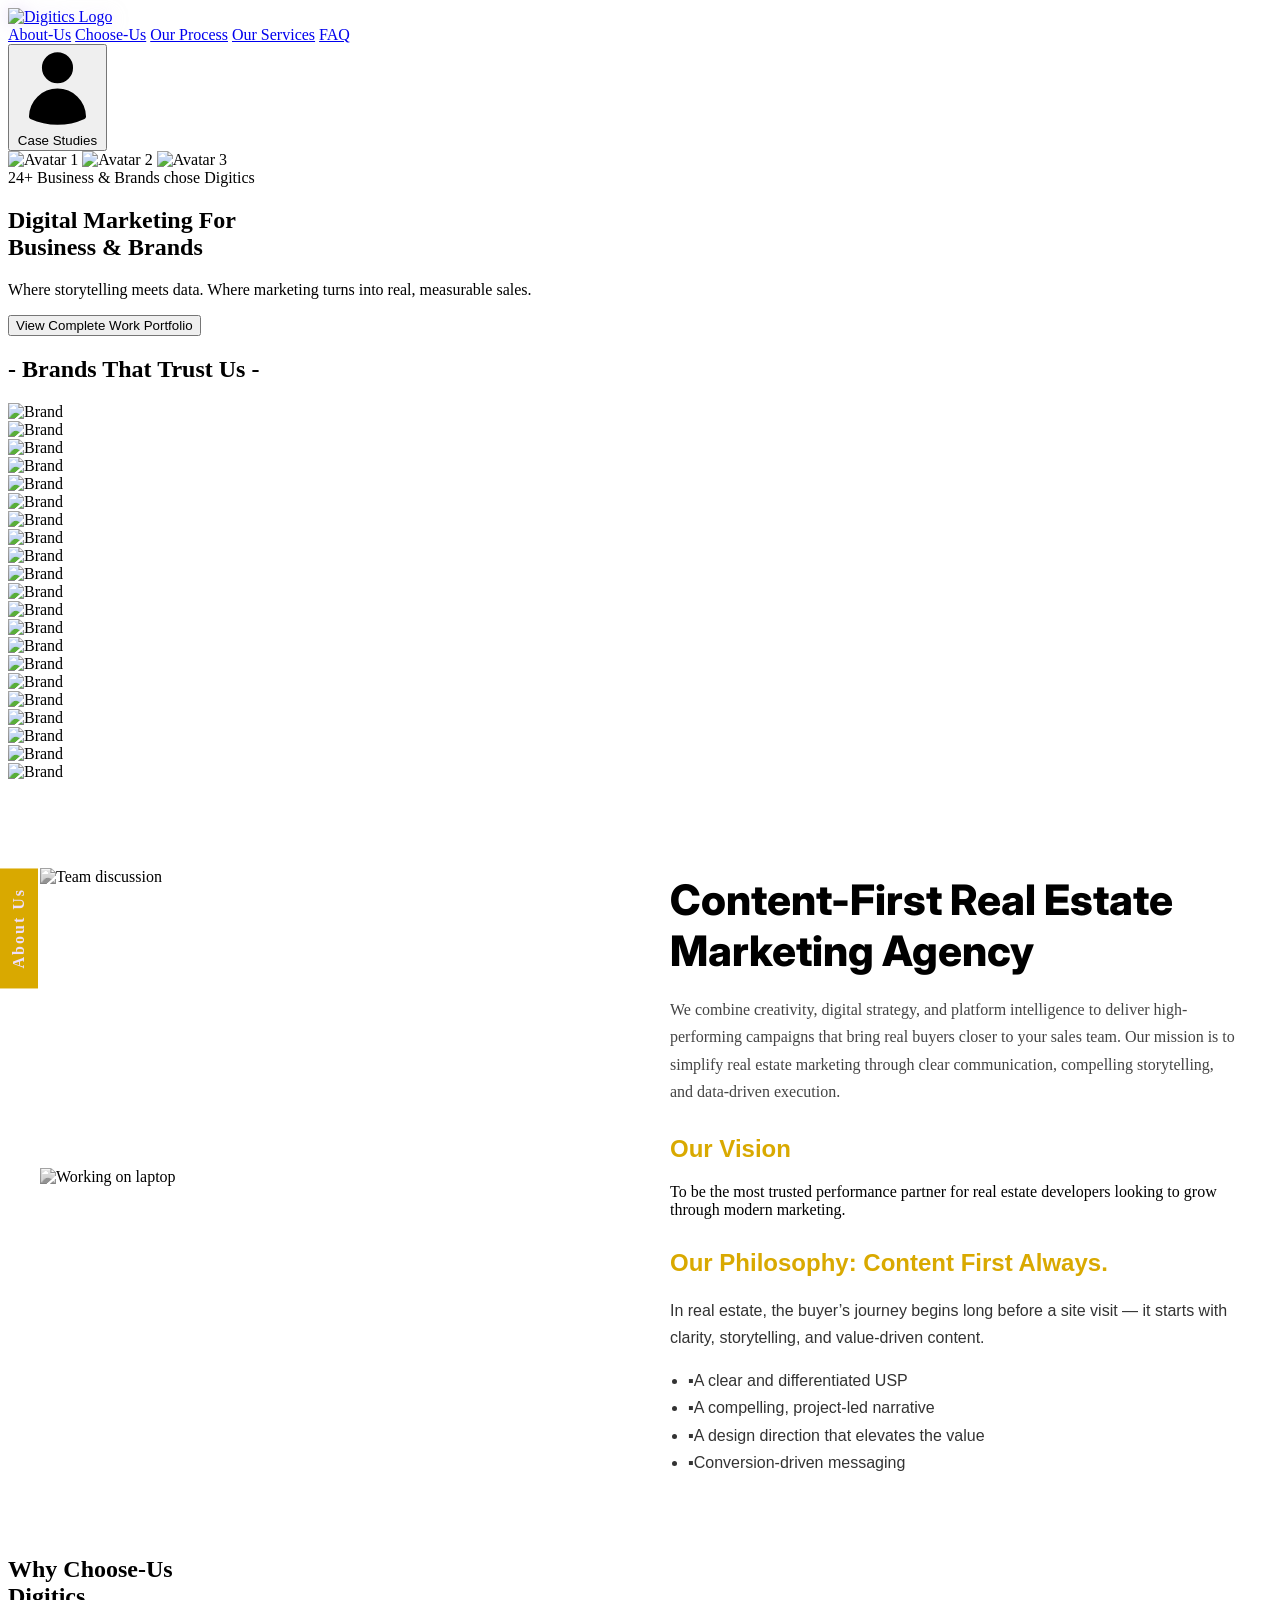
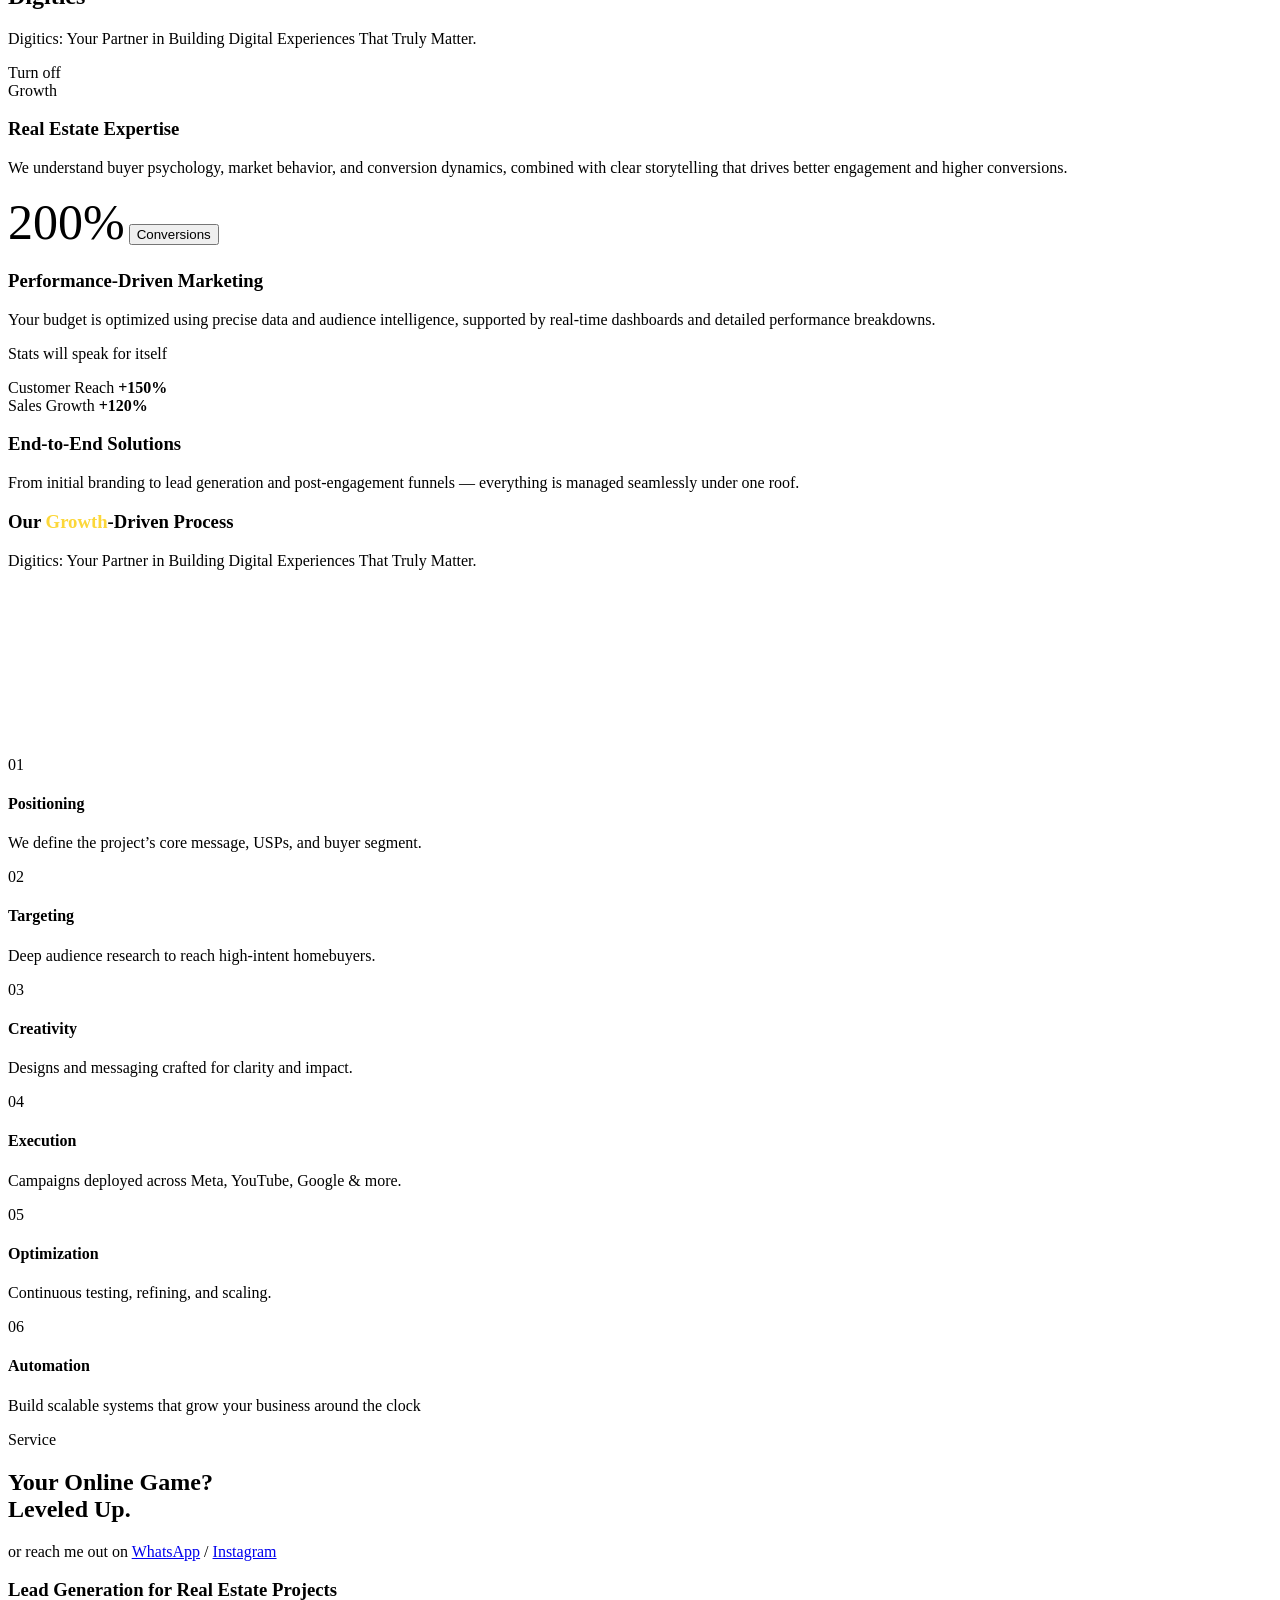
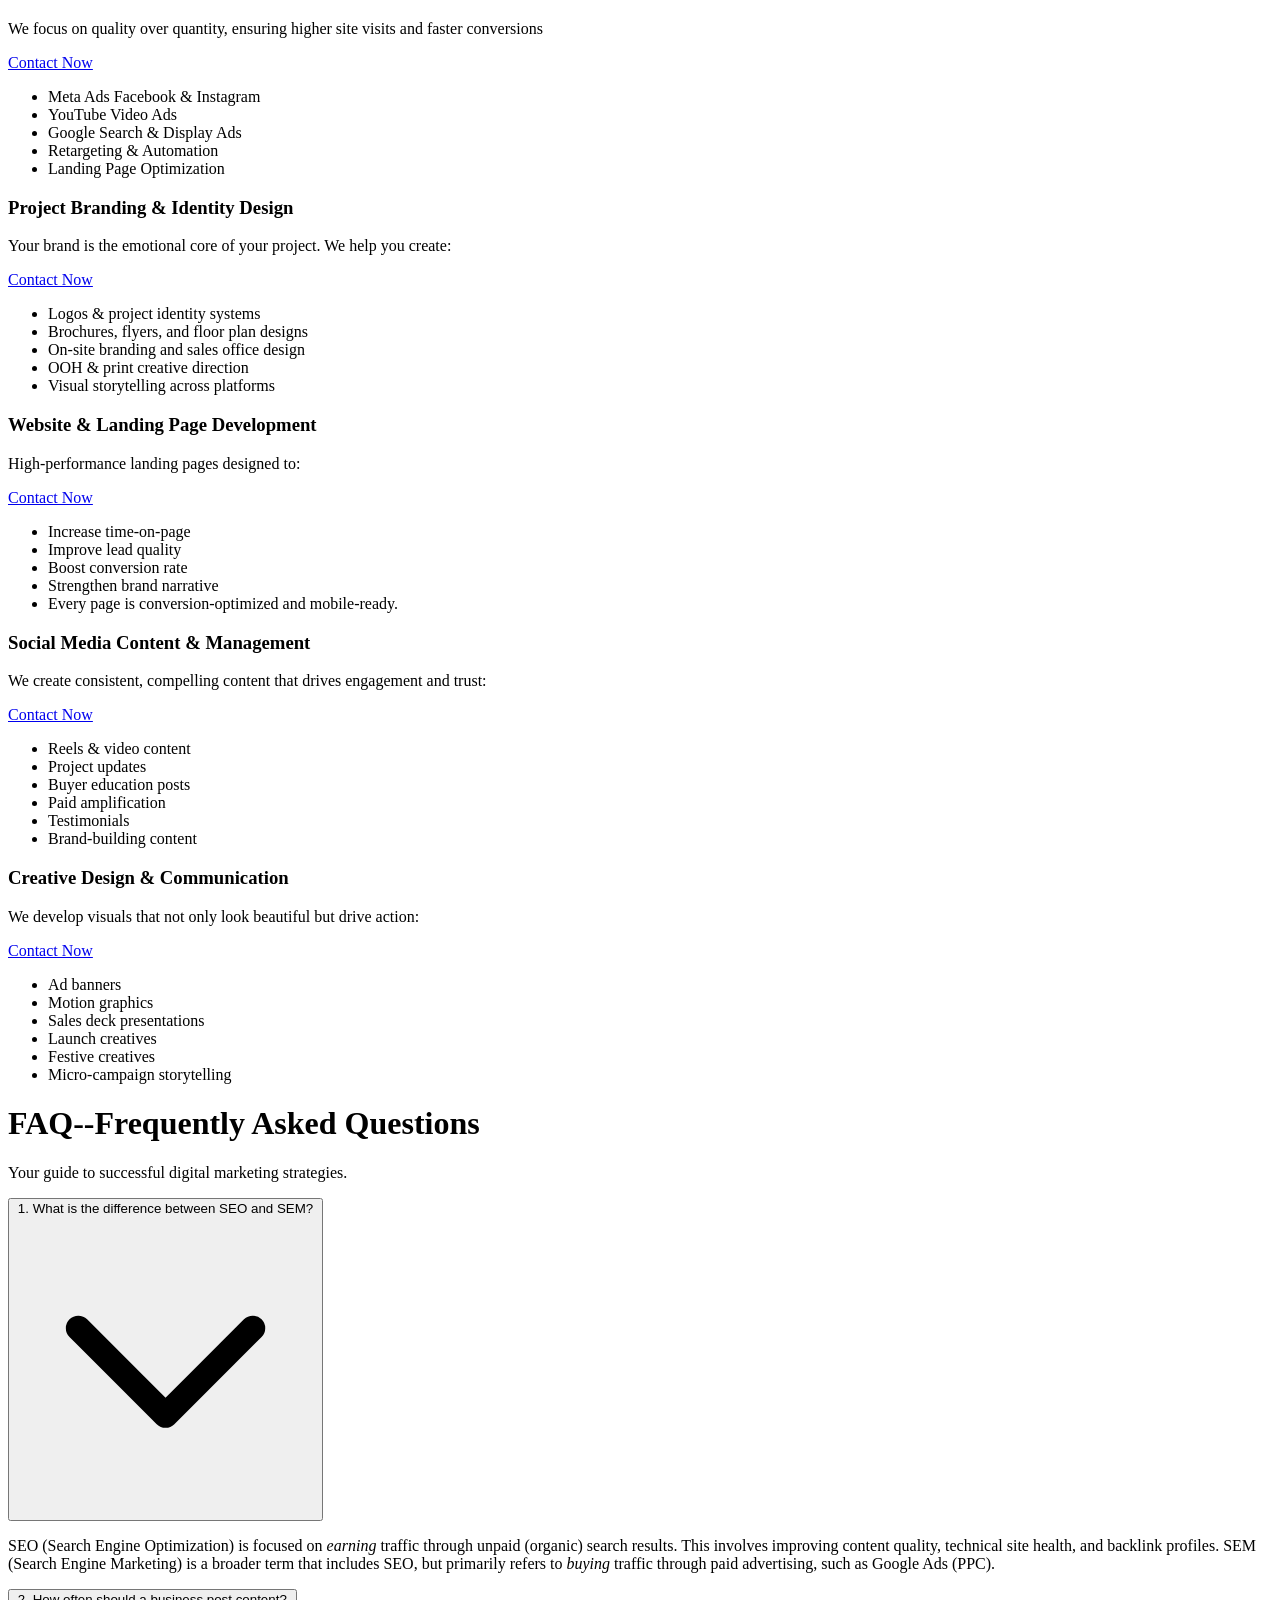
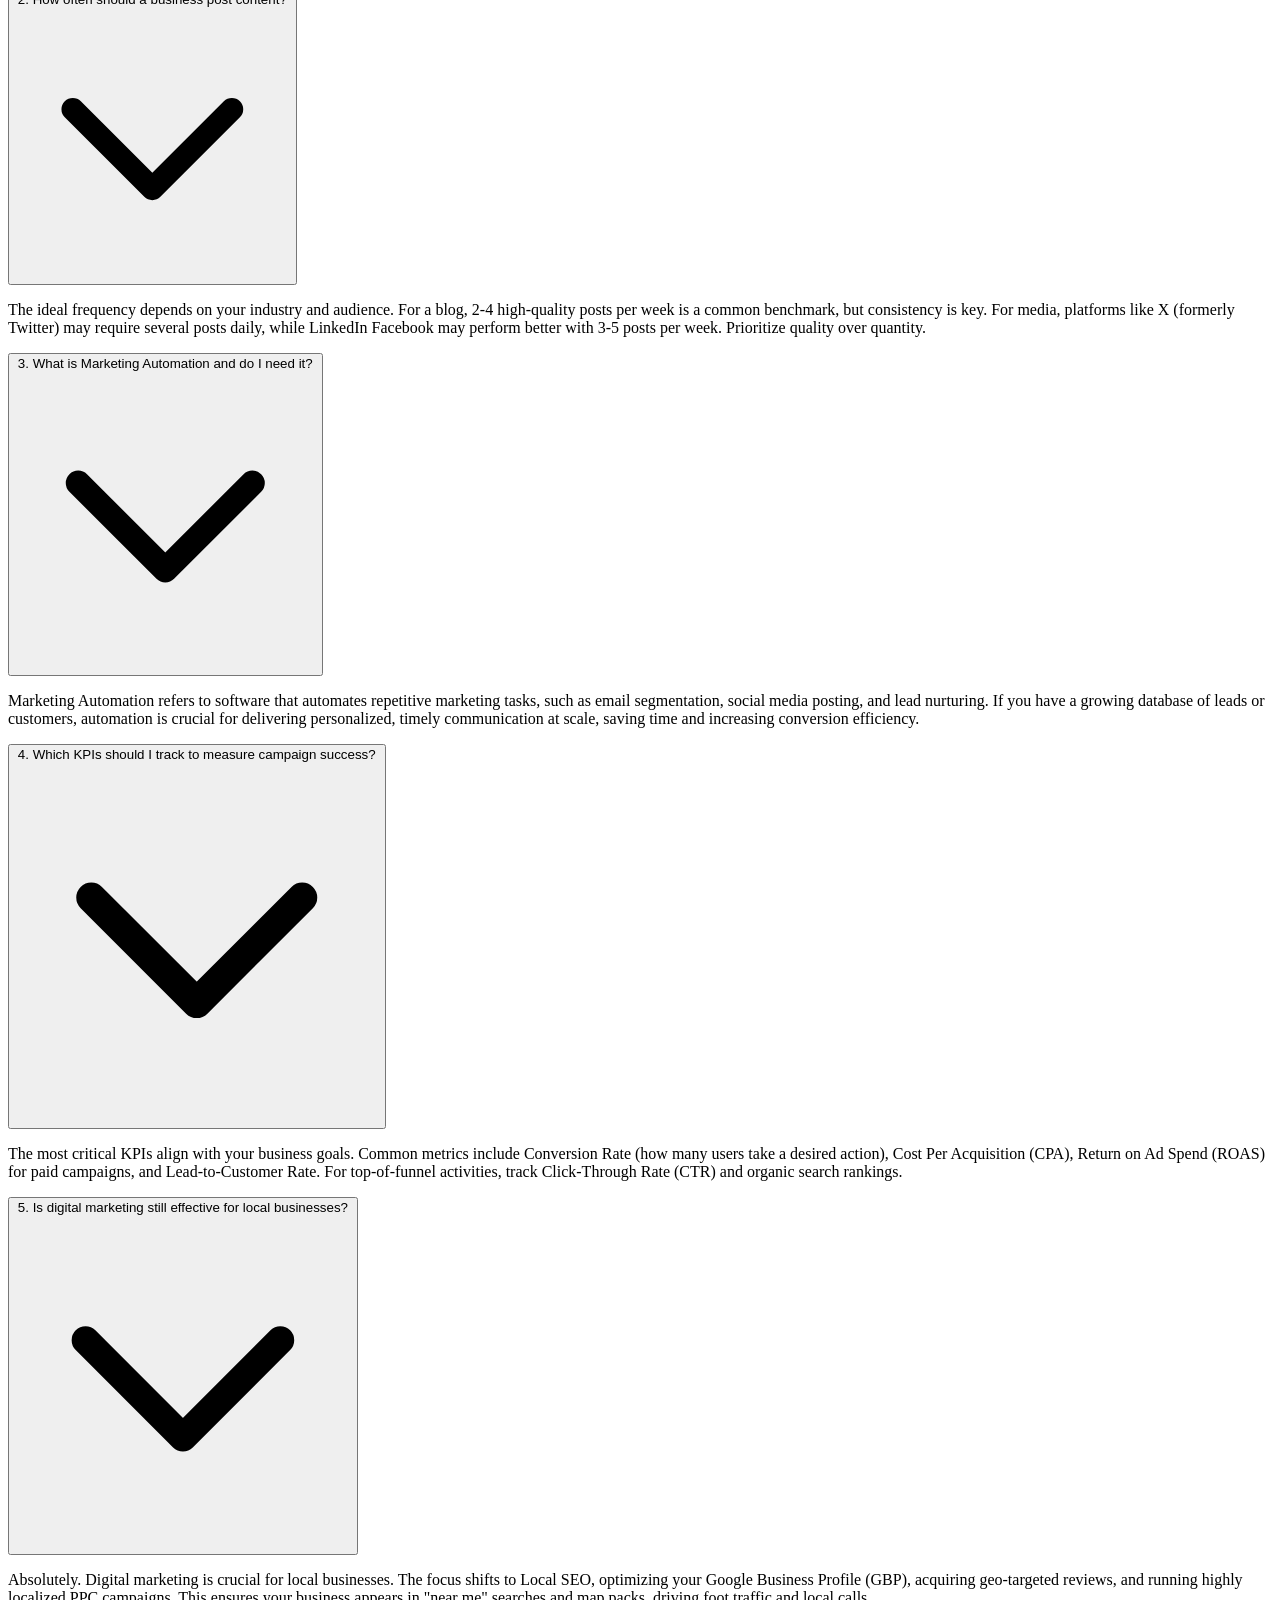
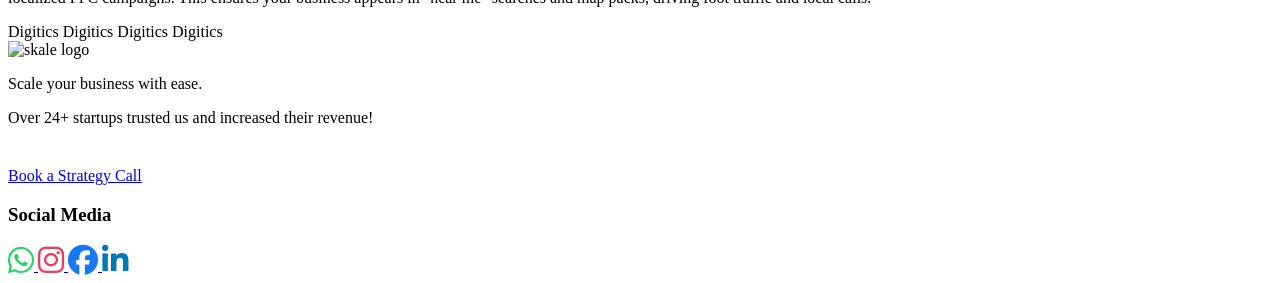
==== commit 7d0fe50e: "Restore original About Us CSS and markup with stylesheet link fix" ====
--- a/index.html
+++ b/index.html
@@ -196,73 +196,62 @@
 
         <!--About as-->
 
-        <section class="about-section" id="About-Us">
-            <div class="about-container">
-                <!-- LEFT IMAGE SECTION -->
-                <div class="about-image-section">
-                    <div class="about-since">About Us</div>
-
-                    <div class="about-image-wrapper">
-                        <img src="https://images.unsplash.com/photo-1521737604893-d14cc237f11d"
-                             alt="Team discussion"
-                             class="about-image about-image-top" />
-
-                        <img src="https://images.unsplash.com/photo-1522202176988-66273c2fd55f"
-                             alt="Working on laptop"
-                             class="about-image about-image-bottom" />
-                    </div>
-                </div>
-
-                <!-- RIGHT CONTENT SECTION -->
-                <div class="about-content-section">
-                    <div class="about-tag">
-                        <i class="fa-solid fa-sparkles"></i> Who We Are
-                    </div>
-                    <h2 class="about-title">
-                        Content-First Real Estate <br />
-                        <span class="highlight">Marketing Agency</span>
-                    </h2>
-
-                    <p class="about-description">
-                        We combine creativity, digital strategy, and platform intelligence to deliver
-                        high-performing campaigns that bring real buyers closer to your sales team.
-                        Our mission is to simplify real estate marketing through clear communication, compelling storytelling, and data-driven execution.
-                    </p>
-
-                    <div class="about-cards-wrapper">
-                        <div class="about-card">
-                            <h3 class="about-card-title">
-                                <i class="fa-solid fa-bullseye"></i> Our Vision
-                            </h3>
-                            <p class="about-card-text">
-                                To be the most trusted performance partner for real estate developers looking to grow through modern marketing.
-                            </p>
-                        </div>
-
-                        <div class="about-card">
-                            <h3 class="about-card-title">
-                                <i class="fa-solid fa-lightbulb"></i> Our Philosophy: Content First Always
-                            </h3>
-                            <p class="about-card-text">
-                                In real estate, the buyer’s journey begins long before a site visit — it starts with clarity, storytelling, and value-driven content.
-                            </p>
-                            <ul class="about-list">
-                                <li><span class="bullet-icon">✦</span> A clear and differentiated USP</li>
-                                <li><span class="bullet-icon">✦</span> A compelling, project-led narrative</li>
-                                <li><span class="bullet-icon">✦</span> A design direction that elevates value</li>
-                                <li><span class="bullet-icon">✦</span> Conversion-driven messaging</li>
-                            </ul>
-                        </div>
-                    </div>
-
-                    <a href="#contact" class="about-button">
-                        <span>Get in Touch</span>
-                        <i class="fa-solid fa-arrow-right"></i>
-                    </a>
-                </div>
-
-            </div>
-        </section>
+    <section class="about-section" id="About-Us">
+  <div class="about-container">
+    <!-- LEFT IMAGE SECTION -->
+    <div class="about-image-section">
+      <div class="about-since">About Us</div>
+
+      <div class="about-image-wrapper">
+        <img src="https://images.unsplash.com/photo-1521737604893-d14cc237f11d"
+             alt="Team discussion"
+             class="about-image about-image-top" />
+
+        <img src="https://images.unsplash.com/photo-1522202176988-66273c2fd55f"
+             alt="Working on laptop"
+             class="about-image about-image-bottom" />
+      </div>
+    </div>
+
+    <!-- RIGHT CONTENT SECTION -->
+    <div class="about-content-section">
+      <h1 class="about-title">
+        Content-First Real Estate<br/>
+        Marketing Agency
+      </h1>
+
+      <p class="about-description">
+        We combine creativity, digital strategy, and platform intelligence to deliver
+        high-performing campaigns that bring real buyers closer to your sales team.
+        Our mission is to simplify real estate marketing through clear communication, compelling storytelling, and data-driven execution.
+      </p>
+
+       <p class="about-description">
+        <h1 style="color: #d9a900; font-family: Arial, sans-serif; font-weight: bold">Our Vision</h1>
+       To be the most trusted performance partner for real estate developers looking to grow through modern marketing.
+      </p>
+      <p class="about-description">
+        <h1 style="color: #d9a900; font-family: Arial, sans-serif; font-weight: bold">Our Philosophy: Content First Always.</h1>
+        <div style="max-width: 900px; margin: 0 auto; font-family: Arial, sans-serif; line-height: 1.7; color: #333;">
+  <p style="font-size: 16px; margin-bottom: 12px;">
+    In real estate, the buyer’s journey begins long before a site visit — it starts
+    with clarity, storytelling, and value-driven content.
+  </p></p>
+
+  <ul style="padding-left: 18px; margin: 0; text-align: left;">
+    <li>▪️A clear and differentiated USP</li>
+    <li>▪️A compelling, project-led narrative</li>
+    <li>▪️A design direction that elevates the value</li>
+    <li>▪️Conversion-driven messaging</li>
+  </ul>
+</div>
+      
+
+      <!-- <a href="#" class="about-button">READ MORE</a> -->
+    </div>
+
+  </div>
+</section>
 
         <!-- End About as-->
 
--- a/CSS/about.css
+++ b/CSS/about.css
@@ -1,264 +1,120 @@
-/* ===================================================
-   ABOUT SECTION STYLES - DIGITIC.AI
-   =================================================== */
+
+/* ABOUT SECTION STYLES */
 
 .about-section {
-    padding: 80px 20px;
-    background-color: #fafafa;
-    position: relative;
-    overflow: hidden;
-    font-family: 'Inter', -apple-system, BlinkMacSystemFont, sans-serif;
+  padding: 60px 20px;
 }
 
 .about-container {
-    max-width: 1200px;
-    margin: 0 auto;
-    display: flex;
-    gap: 60px;
-    align-items: center;
-    position: relative;
+  max-width: 1200px;
+  margin: auto;
+  display: flex;
+  gap: 60px;
+  align-items: center;
 }
 
-/* ---------------- LEFT IMAGE AREA ---------------- */
+/* LEFT IMAGE AREA */
 .about-image-section {
-    position: relative;
-    flex: 1;
-    display: flex;
-    justify-content: center;
+  position: relative;
+  flex: 1;
 }
 
 .about-since {
-    position: absolute;
-    left: -24px;
-    top: 24px;
-    background: linear-gradient(135deg, #fcd739 0%, #d9a900 100%);
-    color: #1a1a1a;
-    padding: 16px 10px;
-    font-weight: 800;
-    font-size: 13px;
-    letter-spacing: 3px;
-    text-transform: uppercase;
-    writing-mode: vertical-rl;
-    transform: rotate(180deg);
-    border-radius: 8px;
-    box-shadow: 0 10px 25px rgba(217, 169, 0, 0.35);
-    z-index: 5;
+  position: absolute;
+  left: -40px;
+  top: 0;
+  background: #d9a900;
+  color: #eddefa;
+  padding: 20px 10px;
+  font-weight: bold;
+  letter-spacing: 2px;
+  writing-mode: vertical-rl;
+  transform: rotate(180deg);
 }
 
 .about-image-wrapper {
-    display: flex;
-    flex-direction: column;
-    gap: 24px;
-    width: 100%;
-    max-width: 480px;
+  display: flex;
+  flex-direction: column;
+  gap: 20px;
 }
 
 .about-image {
-    width: 100%;
-    height: 240px;
-    object-fit: cover;
-    border-radius: 20px;
-    box-shadow: 0 15px 35px rgba(0, 0, 0, 0.08);
-    transition: transform 0.4s ease, box-shadow 0.4s ease, filter 0.4s ease;
-    filter: saturate(0.95);
+  width: 100%;
+  height: 280px;
+  object-fit: cover;
+  filter: grayscale(100%);
 }
 
-.about-image:hover {
-    transform: translateY(-5px);
-    box-shadow: 0 20px 45px rgba(0, 0, 0, 0.14);
-    filter: saturate(1.1);
-}
-
-/* ---------------- RIGHT CONTENT AREA ---------------- */
+/* RIGHT CONTENT AREA */
 .about-content-section {
-    flex: 1.1;
-    display: flex;
-    flex-direction: column;
-}
-
-.about-tag {
-    display: inline-flex;
-    align-items: center;
-    gap: 8px;
-    align-self: flex-start;
-    background: rgba(252, 215, 57, 0.18);
-    color: #b38600;
-    font-size: 13px;
-    font-weight: 700;
-    letter-spacing: 1px;
-    text-transform: uppercase;
-    padding: 6px 16px;
-    border-radius: 50px;
-    margin-bottom: 16px;
-    border: 1px solid rgba(252, 215, 57, 0.4);
+  flex: 1;
 }
 
 .about-title {
-    font-family: 'Inter', sans-serif;
-    font-size: 38px;
-    font-weight: 800;
-    line-height: 1.25;
-    color: #1f2937;
-    margin: 0 0 18px 0;
-    letter-spacing: -0.5px;
+  font-family: 'Inter', sans-serif;
+  font-size: 42px;
+  font-weight: 800;
+  line-height: 1.2;
+  margin-bottom: 20px;
 }
 
-.about-title .highlight {
-    background: linear-gradient(135deg, #d9a900 0%, #b8860b 100%);
-    -webkit-background-clip: text;
-    -webkit-text-fill-color: transparent;
+.about-highlight {
+  font-family: 'Inter', sans-serif;
+  color: #c5a102;
+  font-weight: 700;
+  text-transform: capitalize;
+  margin-bottom: 20px;
+  line-height: 1.6;
 }
 
 .about-description {
-    font-size: 15.5px;
-    line-height: 1.75;
-    color: #4b5563;
-    margin: 0 0 24px 0;
+  font-size: 16px;
+  line-height: 1.7;
+  margin-bottom: 30px;
+  color: #444;
 }
 
-/* Vision & Philosophy Cards */
-.about-cards-wrapper {
-    display: flex;
-    flex-direction: column;
-    gap: 18px;
-    margin-bottom: 28px;
-}
-
-.about-card {
-    background: #ffffff;
-    border-radius: 16px;
-    padding: 20px 24px;
-    border: 1px solid rgba(252, 215, 57, 0.25);
-    box-shadow: 0 8px 24px rgba(15, 23, 42, 0.04);
-    position: relative;
-    border-left: 4px solid #d9a900;
-    transition: transform 0.3s ease, box-shadow 0.3s ease;
-}
-
-.about-card:hover {
-    transform: translateY(-2px);
-    box-shadow: 0 12px 30px rgba(217, 169, 0, 0.12);
-}
-
-.about-card-title {
-    font-size: 18px;
-    font-weight: 700;
-    color: #b8860b;
-    margin: 0 0 8px 0;
-    display: flex;
-    align-items: center;
-    gap: 8px;
-}
-
-.about-card-text {
-    font-size: 14.5px;
-    line-height: 1.65;
-    color: #4b5563;
-    margin: 0;
-}
-
-/* Bullet Points List */
-.about-list {
-    list-style: none;
-    padding: 0;
-    margin: 14px 0 0 0;
-    display: grid;
-    grid-template-columns: repeat(2, 1fr);
-    gap: 10px 16px;
-}
-
-.about-list li {
-    font-size: 14px;
-    color: #374151;
-    display: flex;
-    align-items: center;
-    gap: 8px;
-    font-weight: 500;
-}
-
-.about-list li i,
-.about-list li .bullet-icon {
-    color: #d9a900;
-    font-size: 12px;
-    flex-shrink: 0;
-}
-
-/* Read More / Contact Button */
 .about-button {
-    display: inline-flex;
-    align-items: center;
-    gap: 10px;
-    align-self: flex-start;
-    background: linear-gradient(135deg, #fcd739 0%, #d9a900 100%);
-    color: #1a1a1a;
-    padding: 14px 32px;
-    font-size: 15px;
-    font-weight: 700;
-    text-decoration: none;
-    border-radius: 50px;
-    box-shadow: 0 8px 20px rgba(217, 169, 0, 0.28);
-    transition: all 0.3s ease;
-    border: none;
-    cursor: pointer;
+  display: inline-block;
+  background-image: linear-gradient(135deg, #fcd739, #9e8c00);
+  color: #fcf9ff;
+  padding: 14px 32px;
+  text-decoration: none;
+  font-weight: 700;
+  border-radius: 4px;
+  transition: background 0.3s ease;
 }
 
 .about-button:hover {
-    transform: translateY(-3px);
-    box-shadow: 0 12px 28px rgba(217, 169, 0, 0.4);
-    background: linear-gradient(135deg, #ffd943 0%, #e0b005 100%);
+  background: #a7b210;
+  box-shadow: #350162 0px 8px 15px rgba(108, 1, 141, 0.4);
 }
 
-/* ---------------- RESPONSIVE DESIGN ---------------- */
-@media (max-width: 1024px) {
-    .about-container {
-        gap: 40px;
-    }
+/* RESPONSIVE */
+@media (max-width: 992px) {
+  .about-container {
+    flex-direction: column;
+    gap: 40px;
+  }
 
-    .about-title {
-        font-size: 32px;
-    }
+  .about-title {
+    font-size: 34px;
+  }
+
+  .about-since {
+    left: 0;
+    top: -50px;
+    writing-mode: horizontal-tb;
+    transform: none;
+  }
 }
 
-@media (max-width: 900px) {
-    .about-section {
-        padding: 60px 20px;
-    }
+@media (max-width: 576px) {
+  .about-image {
+    height: 220px;
+  }
 
-    .about-container {
-        flex-direction: column;
-        gap: 45px;
-    }
-
-    .about-image-section {
-        width: 100%;
-        max-width: 500px;
-    }
-
-    .about-since {
-        left: 12px;
-        top: -16px;
-        writing-mode: horizontal-tb;
-        transform: none;
-        padding: 6px 14px;
-        font-size: 11px;
-    }
-
-    .about-list {
-        grid-template-columns: 1fr;
-    }
+  .about-title {
+    font-size: 28px;
+  }
 }
-
-@media (max-width: 600px) {
-    .about-title {
-        font-size: 26px;
-    }
-
-    .about-image {
-        height: 180px;
-        border-radius: 14px;
-    }
-
-    .about-card {
-        padding: 16px 18px;
-    }
-}
